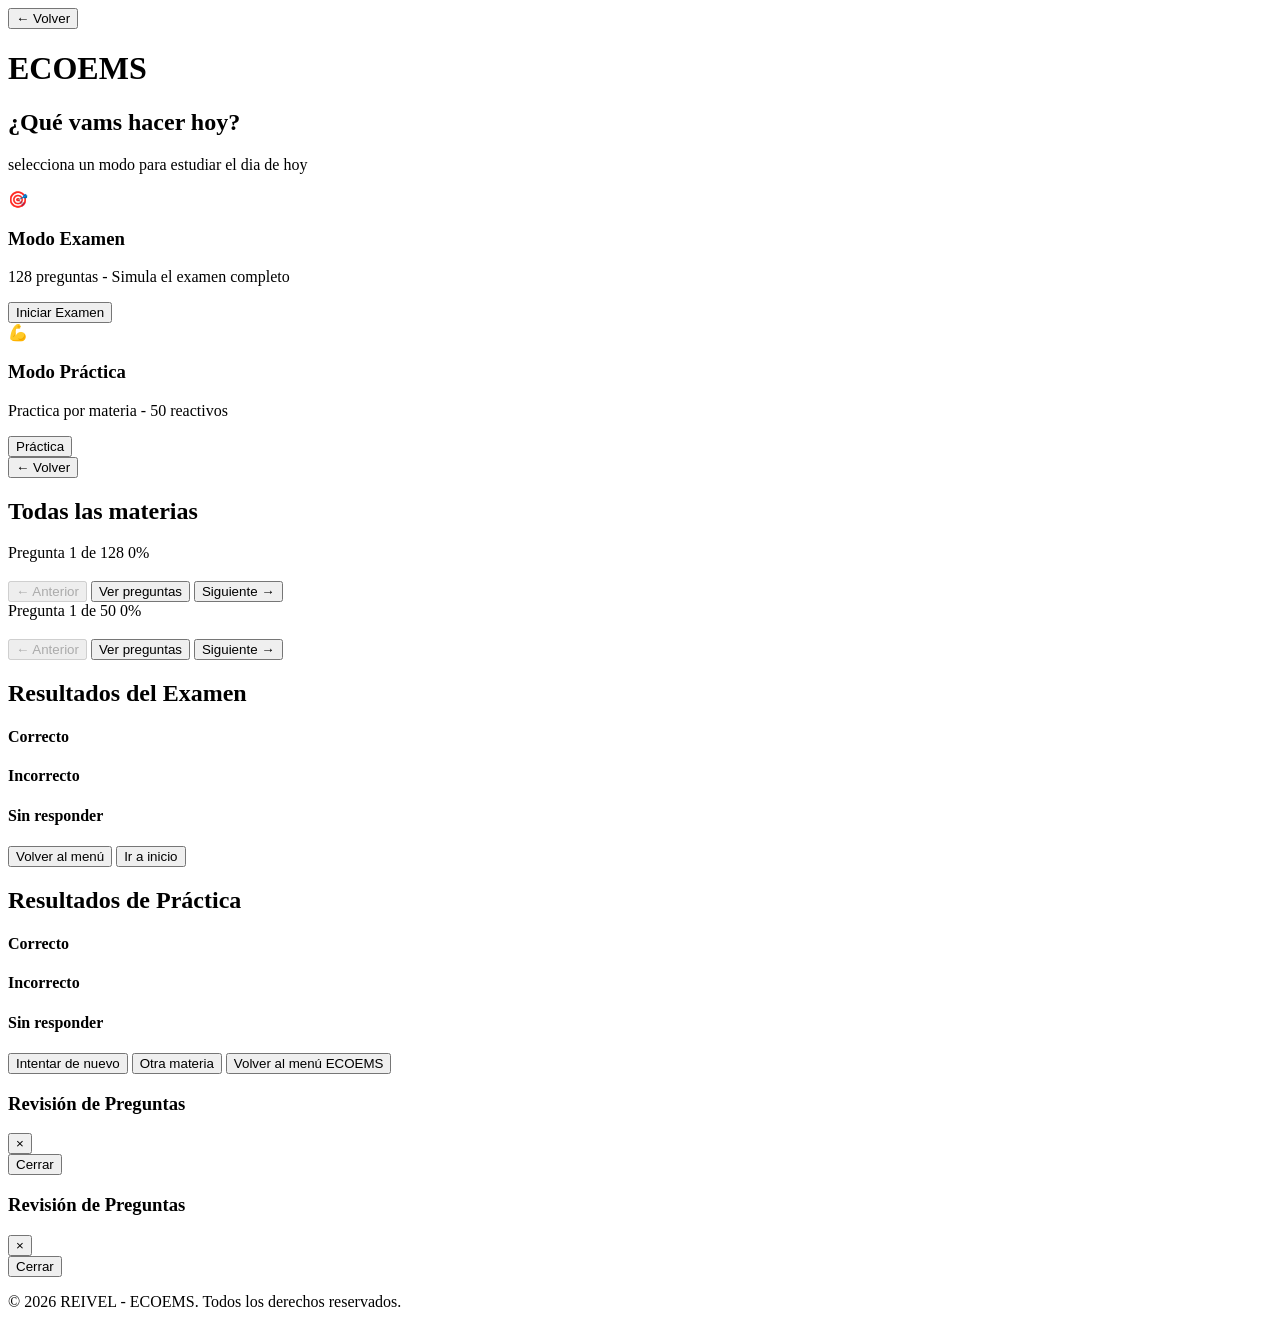
==== ecoems.html @ 3af5ef97 "Add files via upload" ====
<!DOCTYPE html>
<html lang="es">
<head>
    <meta name="viewport" content="width=device-width, initial-scale=1.0">
    <meta charset="UTF-8">
    <meta name="viewport" content="width=device-width, initial-scale=1.0">
    <title>ECOEMS - REIVEL</title>
    <link rel="stylesheet" href="css/style.css">
</head>
<body>
    <div class="container">
        <!-- Header -->
        <header class="header">
            <div class="header-content">
                <button class="btn-back" onclick="navigateTo('index')">← Volver</button>
                <h1 class="logo">ECOEMS</h1>
                <div style="width: 80px;"></div>
            </div>
        </header>
        <!-- Modo Selector -->
            <div id="modeSelector" class="mode-selector">
                <section class="welcome-section">
                    <h2>¿Qué vams hacer hoy?</h2>
                    <p>selecciona un modo para estudiar el dia de hoy</p>
                </section>

                <div class="cards-grid mode-cards">
                    <!-- Modo Examen -->
                    <div class="card mode-card" onclick="startExamMode()">
                        <div class="card-icon">🎯</div>
                        <h3>Modo Examen</h3>
                        <p>128 preguntas - Simula el examen completo</p>
                        <button class="btn btn-primary">Iniciar Examen</button>
                    </div>

                    <!-- Modo Práctica -->
                    <div class="card mode-card" onclick="showPracticeSelector()">
                        <div class="card-icon">💪</div>
                        <h3>Modo Práctica</h3>
                        <p>Practica por materia - 50 reactivos</p>
                        <button class="btn btn-primary">Práctica</button>
                    </div>
                </div>
            </div>

            <!-- Practice Subject Selector -->
            <div id="practiceSelector" class="practice-selector hidden">
                <div class="practice-header">
                    <button class="btn-back" onclick="showModeSelector()">← Volver</button>
                <h2>Todas las materias</h2>
                </div>

                <div class="cards-grid subjects-grid">
                    <!-- Materias se generarán dinámicamente con JavaScript -->
                </div>
            </div>

            <!-- Exam Interface -->
            <div id="examInterface" class="exam-interface hidden">
                <!-- Progress Bar -->
                <div class="exam-progress">
                    <div class="progress-info">
                        <span>Pregunta <span id="currentQuestion">1</span> de <span id="totalQuestions">128</span></span>
                        <span id="progressPercentage">0%</span>
                    </div>
                    <div class="progress-bar">
                        <div id="progressBarFill" class="progress-bar-fill"></div>
                    </div>
                </div>

                <!-- Question Container -->
                <div class="question-container">
                    <div class="question-header">
                        <span class="subject-badge" id="subjectBadge"></span>
                    </div>

                    <div class="question-content">
                        <h3 id="questionText"></h3>

                        <div class="options-container" id="optionsContainer">
                            <!-- Options se generarán dinámicamente -->
                        </div>

                        <!-- Explicación (solo visible en modo revisión) -->
                        <div id="questionExplanation" class="question-explanation" style="display: none;"></div>
                    </div>

                    <!-- Navigation -->
                    <div class="exam-navigation">
                        <button class="btn btn-secondary" id="prevBtn" onclick="previousQuestion()" disabled>← Anterior</button>
                        <button class="btn btn-secondary" onclick="showQuestionReview()">Ver preguntas</button>
                        <button class="btn btn-primary" id="nextBtn" onclick="nextQuestion()">Siguiente →</button>
                    </div>
                </div>
            </div>

            <!-- Practice Interface -->
            <div id="practiceInterface" class="exam-interface hidden">
                <!-- Progress Bar -->
                <div class="exam-progress">
                    <div class="progress-info">
                        <span>Pregunta <span id="practiceCurrentQuestion">1</span> de <span id="practiceTotalQuestions">50</span></span>
                        <span id="practiceProgressPercentage">0%</span>
                    </div>
                    <div class="progress-bar">
                        <div id="practiceProgressBarFill" class="progress-bar-fill"></div>
                    </div>
                </div>

                <!-- Question Container -->
                <div class="question-container">
                    <div class="question-header">
                        <span class="subject-badge" id="practiceSubjectBadge"></span>
                    </div>

                    <div class="question-content">
                        <h3 id="practiceQuestionText"></h3>

                        <div class="options-container" id="practiceOptionsContainer">
                            <!-- Options se generarán dinámicamente -->
                        </div>
                    </div>

                    <!-- Navigation -->
                    <div class="exam-navigation">
                        <button class="btn btn-secondary" id="practicePrevBtn" onclick="previousPracticeQuestion()" disabled>← Anterior</button>
                        <button class="btn btn-secondary" onclick="showPracticeQuestionReview()">Ver preguntas</button>
                        <button class="btn btn-primary" id="practiceNextBtn" onclick="nextPracticeQuestion()">Siguiente →</button>
                    </div>
                </div>
            </div>

            <!-- Results Interface -->
            <div id="resultsInterface" class="results-interface hidden">
                <div class="results-container">
                    <h2>Resultados del Examen</h2>

                    <div class="score-display">
                        <div class="score-circle">
                            <span id="scoreText"></span>
                        </div>
                        <p id="scoreMessage"></p>
                    </div>

                    <div class="results-details">
                        <div class="result-stat">
                            <h4>Correcto</h4>
                            <p id="correctCount"></p>
                        </div>
                        <div class="result-stat">
                            <h4>Incorrecto</h4>
                            <p id="incorrectCount"></p>
                        </div>
                        <div class="result-stat">
                            <h4>Sin responder</h4>
                            <p id="unansweredCount"></p>
                        </div>
                    </div>

                    <div class="results-by-subject" id="resultsBySubject">
                        <!-- Resultados por materia se generarán dinámicamente -->
                    </div>

                    <div class="results-actions">
                        <button class="btn btn-secondary" onclick="showModeSelector()">Volver al menú</button>
                        <button class="btn btn-secondary" onclick="navigateTo('index')">Ir a inicio</button>
                    </div>
                </div>
            </div>

            <!-- Practice Results Interface -->
            <div id="practiceResultsInterface" class="results-interface hidden">
                <div class="results-container">
                    <h2>Resultados de Práctica</h2>

                    <div class="score-display">
                        <div class="score-circle">
                            <span id="practiceScoreText"></span>
                        </div>
                        <p id="practiceScoreMessage"></p>
                    </div>

                    <div class="results-details">
                        <div class="result-stat">
                            <h4>Correcto</h4>
                            <p id="practiceCorrectCount"></p>
                        </div>
                        <div class="result-stat">
                            <h4>Incorrecto</h4>
                            <p id="practiceIncorrectCount"></p>
                        </div>
                        <div class="result-stat">
                            <h4>Sin responder</h4>
                            <p id="practiceUnansweredCount"></p>
                        </div>
                    </div>

                    <div class="results-actions">
                        <button class="btn btn-primary" onclick="startPracticeMode(currentPracticeSubject)">Intentar de nuevo</button>
                        <button class="btn btn-secondary" onclick="showPracticeSelector()">Otra materia</button>
                        <button class="btn btn-secondary" onclick="showModeSelector()">Volver al menú ECOEMS</button>
                    </div>
                </div>
            </div>

            <!-- Question Review Modal -->
            <div id="questionReviewModal" class="modal hidden">
                <div class="modal-content">
                    <div class="modal-header">
                        <h3>Revisión de Preguntas</h3>
                        <button class="btn-close" onclick="closeQuestionReview()">×</button>
                    </div>
                    <div class="modal-body">
                        <div class="question-review-list" id="questionReviewList">
                            <!-- Questions se generarán dinámicamente -->
                        </div>
                    </div>
                    <div class="modal-footer">
                        <button class="btn btn-primary" onclick="closeQuestionReview()">Cerrar</button>
                    </div>
                </div>
            </div>

            <!-- Practice Question Review Modal -->
            <div id="practiceQuestionReviewModal" class="modal hidden">
                <div class="modal-content">
                    <div class="modal-header">
                        <h3>Revisión de Preguntas</h3>
                        <button class="btn-close" onclick="closePracticeQuestionReview()">×</button>
                    </div>
                    <div class="modal-body">
                        <div class="question-review-list" id="practiceQuestionReviewList">
                            <!-- Questions se generarán dinámicamente -->
                        </div>
                    </div>
                    <div class="modal-footer">
                        <button class="btn btn-primary" onclick="closePracticeQuestionReview()">Cerrar</button>
                    </div>
                </div>
            </div>
        </main>

        <!-- Footer -->
        <footer class="footer">
            <p>&copy; 2026 REIVEL - ECOEMS. Todos los derechos reservados.</p>
        </footer>
    </div>

    <!-- Scripts -->
    <script src="data/subjects.js"></script>
    <script src="data/exam-questions.js"></script>
    <script src="data/practice-questions.js"></script>
    <script src="js/utils.js"></script>
    <script src="js/exam-mode.js"></script>
    <script src="js/practice-mode.js"></script>
    <script src="js/main.js"></script>
</body>
</html>
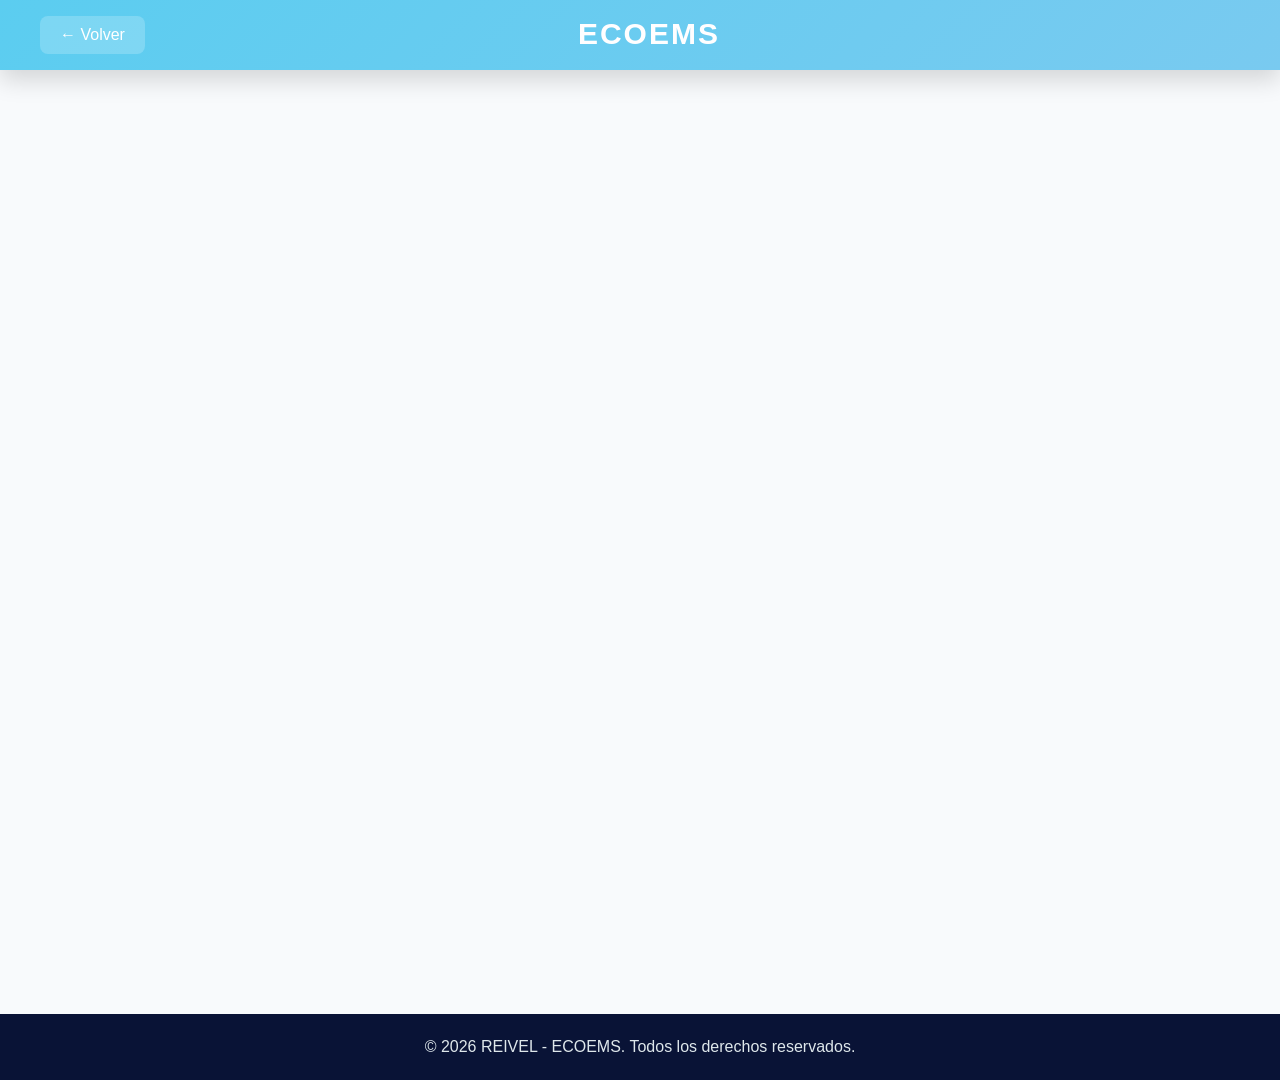
==== commit c915039c: "Subiendo mi pagina" ====
--- a/ecoems.html
+++ b/ecoems.html
@@ -1,258 +1,258 @@
-<!DOCTYPE html>
-<html lang="es">
-<head>
-    <meta name="viewport" content="width=device-width, initial-scale=1.0">
-    <meta charset="UTF-8">
-    <meta name="viewport" content="width=device-width, initial-scale=1.0">
-    <title>ECOEMS - REIVEL</title>
-    <link rel="stylesheet" href="css/style.css">
-</head>
-<body>
-    <div class="container">
-        <!-- Header -->
-        <header class="header">
-            <div class="header-content">
-                <button class="btn-back" onclick="navigateTo('index')">← Volver</button>
-                <h1 class="logo">ECOEMS</h1>
-                <div style="width: 80px;"></div>
-            </div>
-        </header>
-        <!-- Modo Selector -->
-            <div id="modeSelector" class="mode-selector">
-                <section class="welcome-section">
-                    <h2>¿Qué vams hacer hoy?</h2>
-                    <p>selecciona un modo para estudiar el dia de hoy</p>
-                </section>
-
-                <div class="cards-grid mode-cards">
-                    <!-- Modo Examen -->
-                    <div class="card mode-card" onclick="startExamMode()">
-                        <div class="card-icon">🎯</div>
-                        <h3>Modo Examen</h3>
-                        <p>128 preguntas - Simula el examen completo</p>
-                        <button class="btn btn-primary">Iniciar Examen</button>
-                    </div>
-
-                    <!-- Modo Práctica -->
-                    <div class="card mode-card" onclick="showPracticeSelector()">
-                        <div class="card-icon">💪</div>
-                        <h3>Modo Práctica</h3>
-                        <p>Practica por materia - 50 reactivos</p>
-                        <button class="btn btn-primary">Práctica</button>
-                    </div>
-                </div>
-            </div>
-
-            <!-- Practice Subject Selector -->
-            <div id="practiceSelector" class="practice-selector hidden">
-                <div class="practice-header">
-                    <button class="btn-back" onclick="showModeSelector()">← Volver</button>
-                <h2>Todas las materias</h2>
-                </div>
-
-                <div class="cards-grid subjects-grid">
-                    <!-- Materias se generarán dinámicamente con JavaScript -->
-                </div>
-            </div>
-
-            <!-- Exam Interface -->
-            <div id="examInterface" class="exam-interface hidden">
-                <!-- Progress Bar -->
-                <div class="exam-progress">
-                    <div class="progress-info">
-                        <span>Pregunta <span id="currentQuestion">1</span> de <span id="totalQuestions">128</span></span>
-                        <span id="progressPercentage">0%</span>
-                    </div>
-                    <div class="progress-bar">
-                        <div id="progressBarFill" class="progress-bar-fill"></div>
-                    </div>
-                </div>
-
-                <!-- Question Container -->
-                <div class="question-container">
-                    <div class="question-header">
-                        <span class="subject-badge" id="subjectBadge"></span>
-                    </div>
-
-                    <div class="question-content">
-                        <h3 id="questionText"></h3>
-
-                        <div class="options-container" id="optionsContainer">
-                            <!-- Options se generarán dinámicamente -->
-                        </div>
-
-                        <!-- Explicación (solo visible en modo revisión) -->
-                        <div id="questionExplanation" class="question-explanation" style="display: none;"></div>
-                    </div>
-
-                    <!-- Navigation -->
-                    <div class="exam-navigation">
-                        <button class="btn btn-secondary" id="prevBtn" onclick="previousQuestion()" disabled>← Anterior</button>
-                        <button class="btn btn-secondary" onclick="showQuestionReview()">Ver preguntas</button>
-                        <button class="btn btn-primary" id="nextBtn" onclick="nextQuestion()">Siguiente →</button>
-                    </div>
-                </div>
-            </div>
-
-            <!-- Practice Interface -->
-            <div id="practiceInterface" class="exam-interface hidden">
-                <!-- Progress Bar -->
-                <div class="exam-progress">
-                    <div class="progress-info">
-                        <span>Pregunta <span id="practiceCurrentQuestion">1</span> de <span id="practiceTotalQuestions">50</span></span>
-                        <span id="practiceProgressPercentage">0%</span>
-                    </div>
-                    <div class="progress-bar">
-                        <div id="practiceProgressBarFill" class="progress-bar-fill"></div>
-                    </div>
-                </div>
-
-                <!-- Question Container -->
-                <div class="question-container">
-                    <div class="question-header">
-                        <span class="subject-badge" id="practiceSubjectBadge"></span>
-                    </div>
-
-                    <div class="question-content">
-                        <h3 id="practiceQuestionText"></h3>
-
-                        <div class="options-container" id="practiceOptionsContainer">
-                            <!-- Options se generarán dinámicamente -->
-                        </div>
-                    </div>
-
-                    <!-- Navigation -->
-                    <div class="exam-navigation">
-                        <button class="btn btn-secondary" id="practicePrevBtn" onclick="previousPracticeQuestion()" disabled>← Anterior</button>
-                        <button class="btn btn-secondary" onclick="showPracticeQuestionReview()">Ver preguntas</button>
-                        <button class="btn btn-primary" id="practiceNextBtn" onclick="nextPracticeQuestion()">Siguiente →</button>
-                    </div>
-                </div>
-            </div>
-
-            <!-- Results Interface -->
-            <div id="resultsInterface" class="results-interface hidden">
-                <div class="results-container">
-                    <h2>Resultados del Examen</h2>
-
-                    <div class="score-display">
-                        <div class="score-circle">
-                            <span id="scoreText"></span>
-                        </div>
-                        <p id="scoreMessage"></p>
-                    </div>
-
-                    <div class="results-details">
-                        <div class="result-stat">
-                            <h4>Correcto</h4>
-                            <p id="correctCount"></p>
-                        </div>
-                        <div class="result-stat">
-                            <h4>Incorrecto</h4>
-                            <p id="incorrectCount"></p>
-                        </div>
-                        <div class="result-stat">
-                            <h4>Sin responder</h4>
-                            <p id="unansweredCount"></p>
-                        </div>
-                    </div>
-
-                    <div class="results-by-subject" id="resultsBySubject">
-                        <!-- Resultados por materia se generarán dinámicamente -->
-                    </div>
-
-                    <div class="results-actions">
-                        <button class="btn btn-secondary" onclick="showModeSelector()">Volver al menú</button>
-                        <button class="btn btn-secondary" onclick="navigateTo('index')">Ir a inicio</button>
-                    </div>
-                </div>
-            </div>
-
-            <!-- Practice Results Interface -->
-            <div id="practiceResultsInterface" class="results-interface hidden">
-                <div class="results-container">
-                    <h2>Resultados de Práctica</h2>
-
-                    <div class="score-display">
-                        <div class="score-circle">
-                            <span id="practiceScoreText"></span>
-                        </div>
-                        <p id="practiceScoreMessage"></p>
-                    </div>
-
-                    <div class="results-details">
-                        <div class="result-stat">
-                            <h4>Correcto</h4>
-                            <p id="practiceCorrectCount"></p>
-                        </div>
-                        <div class="result-stat">
-                            <h4>Incorrecto</h4>
-                            <p id="practiceIncorrectCount"></p>
-                        </div>
-                        <div class="result-stat">
-                            <h4>Sin responder</h4>
-                            <p id="practiceUnansweredCount"></p>
-                        </div>
-                    </div>
-
-                    <div class="results-actions">
-                        <button class="btn btn-primary" onclick="startPracticeMode(currentPracticeSubject)">Intentar de nuevo</button>
-                        <button class="btn btn-secondary" onclick="showPracticeSelector()">Otra materia</button>
-                        <button class="btn btn-secondary" onclick="showModeSelector()">Volver al menú ECOEMS</button>
-                    </div>
-                </div>
-            </div>
-
-            <!-- Question Review Modal -->
-            <div id="questionReviewModal" class="modal hidden">
-                <div class="modal-content">
-                    <div class="modal-header">
-                        <h3>Revisión de Preguntas</h3>
-                        <button class="btn-close" onclick="closeQuestionReview()">×</button>
-                    </div>
-                    <div class="modal-body">
-                        <div class="question-review-list" id="questionReviewList">
-                            <!-- Questions se generarán dinámicamente -->
-                        </div>
-                    </div>
-                    <div class="modal-footer">
-                        <button class="btn btn-primary" onclick="closeQuestionReview()">Cerrar</button>
-                    </div>
-                </div>
-            </div>
-
-            <!-- Practice Question Review Modal -->
-            <div id="practiceQuestionReviewModal" class="modal hidden">
-                <div class="modal-content">
-                    <div class="modal-header">
-                        <h3>Revisión de Preguntas</h3>
-                        <button class="btn-close" onclick="closePracticeQuestionReview()">×</button>
-                    </div>
-                    <div class="modal-body">
-                        <div class="question-review-list" id="practiceQuestionReviewList">
-                            <!-- Questions se generarán dinámicamente -->
-                        </div>
-                    </div>
-                    <div class="modal-footer">
-                        <button class="btn btn-primary" onclick="closePracticeQuestionReview()">Cerrar</button>
-                    </div>
-                </div>
-            </div>
-        </main>
-
-        <!-- Footer -->
-        <footer class="footer">
-            <p>&copy; 2026 REIVEL - ECOEMS. Todos los derechos reservados.</p>
-        </footer>
-    </div>
-
-    <!-- Scripts -->
-    <script src="data/subjects.js"></script>
-    <script src="data/exam-questions.js"></script>
-    <script src="data/practice-questions.js"></script>
-    <script src="js/utils.js"></script>
-    <script src="js/exam-mode.js"></script>
-    <script src="js/practice-mode.js"></script>
-    <script src="js/main.js"></script>
-</body>
-</html>
+<!DOCTYPE html>
+<html lang="es">
+<head>
+    <meta name="viewport" content="width=device-width, initial-scale=1.0">
+    <meta charset="UTF-8">
+    <meta name="viewport" content="width=device-width, initial-scale=1.0">
+    <title>ECOEMS - REIVEL</title>
+    <link rel="stylesheet" href="css/style.css">
+</head>
+<body>
+    <div class="container">
+        <!-- Header -->
+        <header class="header">
+            <div class="header-content">
+                <button class="btn-back" onclick="navigateTo('index')">← Volver</button>
+                <h1 class="logo">ECOEMS</h1>
+                <div style="width: 80px;"></div>
+            </div>
+        </header>
+        <!-- Modo Selector -->
+            <div id="modeSelector" class="mode-selector">
+                <section class="welcome-section">
+                    <h2>¿Qué vams hacer hoy?</h2>
+                    <p>selecciona un modo para estudiar el dia de hoy</p>
+                </section>
+
+                <div class="cards-grid mode-cards">
+                    <!-- Modo Examen -->
+                    <div class="card mode-card" onclick="startExamMode()">
+                        <div class="card-icon">🎯</div>
+                        <h3>Modo Examen</h3>
+                        <p>128 preguntas - Simula el examen completo</p>
+                        <button class="btn btn-primary">Iniciar Examen</button>
+                    </div>
+
+                    <!-- Modo Práctica -->
+                    <div class="card mode-card" onclick="showPracticeSelector()">
+                        <div class="card-icon">💪</div>
+                        <h3>Modo Práctica</h3>
+                        <p>Practica por materia - 50 reactivos</p>
+                        <button class="btn btn-primary">Práctica</button>
+                    </div>
+                </div>
+            </div>
+
+            <!-- Practice Subject Selector -->
+            <div id="practiceSelector" class="practice-selector hidden">
+                <div class="practice-header">
+                    <button class="btn-back" onclick="showModeSelector()">← Volver</button>
+                <h2>Todas las materias</h2>
+                </div>
+
+                <div class="cards-grid subjects-grid">
+                    <!-- Materias se generarán dinámicamente con JavaScript -->
+                </div>
+            </div>
+
+            <!-- Exam Interface -->
+            <div id="examInterface" class="exam-interface hidden">
+                <!-- Progress Bar -->
+                <div class="exam-progress">
+                    <div class="progress-info">
+                        <span>Pregunta <span id="currentQuestion">1</span> de <span id="totalQuestions">128</span></span>
+                        <span id="progressPercentage">0%</span>
+                    </div>
+                    <div class="progress-bar">
+                        <div id="progressBarFill" class="progress-bar-fill"></div>
+                    </div>
+                </div>
+
+                <!-- Question Container -->
+                <div class="question-container">
+                    <div class="question-header">
+                        <span class="subject-badge" id="subjectBadge"></span>
+                    </div>
+
+                    <div class="question-content">
+                        <h3 id="questionText"></h3>
+
+                        <div class="options-container" id="optionsContainer">
+                            <!-- Options se generarán dinámicamente -->
+                        </div>
+
+                        <!-- Explicación (solo visible en modo revisión) -->
+                        <div id="questionExplanation" class="question-explanation" style="display: none;"></div>
+                    </div>
+
+                    <!-- Navigation -->
+                    <div class="exam-navigation">
+                        <button class="btn btn-secondary" id="prevBtn" onclick="previousQuestion()" disabled>← Anterior</button>
+                        <button class="btn btn-secondary" onclick="showQuestionReview()">Ver preguntas</button>
+                        <button class="btn btn-primary" id="nextBtn" onclick="nextQuestion()">Siguiente →</button>
+                    </div>
+                </div>
+            </div>
+
+            <!-- Practice Interface -->
+            <div id="practiceInterface" class="exam-interface hidden">
+                <!-- Progress Bar -->
+                <div class="exam-progress">
+                    <div class="progress-info">
+                        <span>Pregunta <span id="practiceCurrentQuestion">1</span> de <span id="practiceTotalQuestions">50</span></span>
+                        <span id="practiceProgressPercentage">0%</span>
+                    </div>
+                    <div class="progress-bar">
+                        <div id="practiceProgressBarFill" class="progress-bar-fill"></div>
+                    </div>
+                </div>
+
+                <!-- Question Container -->
+                <div class="question-container">
+                    <div class="question-header">
+                        <span class="subject-badge" id="practiceSubjectBadge"></span>
+                    </div>
+
+                    <div class="question-content">
+                        <h3 id="practiceQuestionText"></h3>
+
+                        <div class="options-container" id="practiceOptionsContainer">
+                            <!-- Options se generarán dinámicamente -->
+                        </div>
+                    </div>
+
+                    <!-- Navigation -->
+                    <div class="exam-navigation">
+                        <button class="btn btn-secondary" id="practicePrevBtn" onclick="previousPracticeQuestion()" disabled>← Anterior</button>
+                        <button class="btn btn-secondary" onclick="showPracticeQuestionReview()">Ver preguntas</button>
+                        <button class="btn btn-primary" id="practiceNextBtn" onclick="nextPracticeQuestion()">Siguiente →</button>
+                    </div>
+                </div>
+            </div>
+
+            <!-- Results Interface -->
+            <div id="resultsInterface" class="results-interface hidden">
+                <div class="results-container">
+                    <h2>Resultados del Examen</h2>
+
+                    <div class="score-display">
+                        <div class="score-circle">
+                            <span id="scoreText"></span>
+                        </div>
+                        <p id="scoreMessage"></p>
+                    </div>
+
+                    <div class="results-details">
+                        <div class="result-stat">
+                            <h4>Correcto</h4>
+                            <p id="correctCount"></p>
+                        </div>
+                        <div class="result-stat">
+                            <h4>Incorrecto</h4>
+                            <p id="incorrectCount"></p>
+                        </div>
+                        <div class="result-stat">
+                            <h4>Sin responder</h4>
+                            <p id="unansweredCount"></p>
+                        </div>
+                    </div>
+
+                    <div class="results-by-subject" id="resultsBySubject">
+                        <!-- Resultados por materia se generarán dinámicamente -->
+                    </div>
+
+                    <div class="results-actions">
+                        <button class="btn btn-secondary" onclick="showModeSelector()">Volver al menú</button>
+                        <button class="btn btn-secondary" onclick="navigateTo('index')">Ir a inicio</button>
+                    </div>
+                </div>
+            </div>
+
+            <!-- Practice Results Interface -->
+            <div id="practiceResultsInterface" class="results-interface hidden">
+                <div class="results-container">
+                    <h2>Resultados de Práctica</h2>
+
+                    <div class="score-display">
+                        <div class="score-circle">
+                            <span id="practiceScoreText"></span>
+                        </div>
+                        <p id="practiceScoreMessage"></p>
+                    </div>
+
+                    <div class="results-details">
+                        <div class="result-stat">
+                            <h4>Correcto</h4>
+                            <p id="practiceCorrectCount"></p>
+                        </div>
+                        <div class="result-stat">
+                            <h4>Incorrecto</h4>
+                            <p id="practiceIncorrectCount"></p>
+                        </div>
+                        <div class="result-stat">
+                            <h4>Sin responder</h4>
+                            <p id="practiceUnansweredCount"></p>
+                        </div>
+                    </div>
+
+                    <div class="results-actions">
+                        <button class="btn btn-primary" onclick="startPracticeMode(currentPracticeSubject)">Intentar de nuevo</button>
+                        <button class="btn btn-secondary" onclick="showPracticeSelector()">Otra materia</button>
+                        <button class="btn btn-secondary" onclick="showModeSelector()">Volver al menú ECOEMS</button>
+                    </div>
+                </div>
+            </div>
+
+            <!-- Question Review Modal -->
+            <div id="questionReviewModal" class="modal hidden">
+                <div class="modal-content">
+                    <div class="modal-header">
+                        <h3>Revisión de Preguntas</h3>
+                        <button class="btn-close" onclick="closeQuestionReview()">×</button>
+                    </div>
+                    <div class="modal-body">
+                        <div class="question-review-list" id="questionReviewList">
+                            <!-- Questions se generarán dinámicamente -->
+                        </div>
+                    </div>
+                    <div class="modal-footer">
+                        <button class="btn btn-primary" onclick="closeQuestionReview()">Cerrar</button>
+                    </div>
+                </div>
+            </div>
+
+            <!-- Practice Question Review Modal -->
+            <div id="practiceQuestionReviewModal" class="modal hidden">
+                <div class="modal-content">
+                    <div class="modal-header">
+                        <h3>Revisión de Preguntas</h3>
+                        <button class="btn-close" onclick="closePracticeQuestionReview()">×</button>
+                    </div>
+                    <div class="modal-body">
+                        <div class="question-review-list" id="practiceQuestionReviewList">
+                            <!-- Questions se generarán dinámicamente -->
+                        </div>
+                    </div>
+                    <div class="modal-footer">
+                        <button class="btn btn-primary" onclick="closePracticeQuestionReview()">Cerrar</button>
+                    </div>
+                </div>
+            </div>
+        </main>
+
+        <!-- Footer -->
+        <footer class="footer">
+            <p>&copy; 2026 REIVEL - ECOEMS. Todos los derechos reservados.</p>
+        </footer>
+    </div>
+
+    <!-- Scripts -->
+    <script src="data/subjects.js"></script>
+    <script src="data/exam-questions.js"></script>
+    <script src="data/practice-questions.js"></script>
+    <script src="js/utils.js"></script>
+    <script src="js/exam-mode.js"></script>
+    <script src="js/practice-mode.js"></script>
+    <script src="js/main.js"></script>
+</body>
+</html>
--- a/css/style.css
+++ b/css/style.css
@@ -0,0 +1,1348 @@
+/* ==================== VARIABLES Y ESTILOS GLOBALES ==================== */
+:root {
+    --primary-color: #5bcdf0;
+    --primary-dark: #79caf0;
+    --primary-light: #818cf8;
+    --secondary-color: #ec4899;
+    --success-color: #10b981;
+    --danger-color: #ef4444;
+    --warning-color: #f59e0b;
+    --info-color: #3b82f6;
+    --dark-bg: #091336;
+    --light-bg: #f8fafc;
+    --card-bg: #fefeff;
+    --text-primary: #1e293b;
+    --text-secondary: #495363;
+    --border-color: #e2e8f0;
+    --shadow: 0 4px 6px rgba(0, 0, 0, 0.1);
+    --shadow-lg: 0 10px 25px rgba(0, 0, 0, 0.15);
+    --transition: all 0.3s ease;
+
+/* =========FUNCION PARA MOSTRAR LOS TEMAS DE CADA MATERIA EN LA GUIA 2025=========== */
+}
+#topicsList{
+    list-style: none;
+    text-align: center;
+    max-width: 900px;
+    margin: 50px auto;
+    padding: 0;
+}
+
+#topicsList li{
+    font-size: 22px;
+    line-height: 1.7;
+    margin-bottom: 40px;
+}
+
+* {
+    margin: 0;
+    padding: 0;
+    box-sizing: border-box;
+}
+
+html, body {
+    height: 100%;
+}
+
+body {
+    font-family: 'Segoe UI', Tahoma, Geneva, Verdana, sans-serif;
+    background-color: var(--light-bg);
+    color: var(--text-primary);
+    line-height: 1.6;
+}
+
+/* ==================== CONTAINER Y LAYOUT ==================== */
+.container {
+    display: flex;
+    flex-direction: column;
+    min-height: 120vh;
+}
+
+.main-content {
+    flex: 1;
+    padding: 40px 20px;
+    max-width: 1200px;
+    margin: 0 auto;
+    width: 100%;
+}
+
+/* ==================== HEADER ==================== */
+.header {
+    background: linear-gradient(135deg, var(--primary-color) 0%, var(--primary-dark) 100%);
+    color: rgb(255, 254, 255);
+    padding: 10px 10px;
+    box-shadow: var(--shadow-lg);
+    position: sticky;
+    top: 0;
+    z-index: 100;
+}
+
+.header-content {
+    max-width: 1200px;
+    margin: 0 auto;
+    display: flex;
+    justify-content: space-between;
+    align-items: center;
+}
+
+.logo {
+    font-size: 30px;
+    font-weight: 700;
+    letter-spacing: 2px;
+}
+
+.tagline {
+    font-size: 14px;
+    opacity: 0.9;
+}
+
+.btn-back {
+    background: rgba(255, 255, 255, 0.2);
+    color: white;
+    border: none;
+    padding: 10px 20px;
+    border-radius: 8px;
+    cursor: pointer;
+    font-size: 16px;
+    transition: var(--transition);
+}
+
+.btn-back:hover {
+    background: rgba(243, 241, 241, 0.3);
+}
+
+/* ==================== WELCOME SECTION ==================== */
+.welcome-section {
+    text-align: center;
+    margin-bottom: 50px;
+}
+
+.welcome-section h2 {
+    font-size: 32px;
+    margin-bottom: 15px;
+    color: var(--text-primary);
+}
+
+.welcome-section p {
+    font-size: 18px;
+    color: var(--text-secondary);
+}
+
+/* ==================== SECTION TITLE ==================== */
+.section-title {
+    font-size: 24px;
+    margin-bottom: 30px;
+    text-align: center;
+    color: var(--text-primary);
+}
+
+/* ==================== CARDS Y GRID ==================== */ 
+.cards-grid {
+    display: grid;
+    grid-template-columns: repeat(auto-fit, minmax(280px, 1fr));
+    gap: 30px;
+    margin-top: 30px;
+}
+
+.mode-cards{
+    display: grid;
+    grid-template-columns: 1fr;
+    width: 100%;
+    max-width: 900px;
+    margin: 40px auto;
+    padding: 10px;
+    gap: 10px;
+}
+
+/* Tablets */
+@media (min-width: 600px){
+    .mode-cards{
+        grid-template-columns: repeat(2, 1fr);
+    }
+}
+
+/* Computadoras */
+@media (min-width: 900px){
+    .mode-cards{
+        grid-template-columns: repeat(3, 1fr);
+    }
+}
+
+.subjects-grid {
+    grid-template-columns: repeat(auto-fit, minmax(200px, 1fr));
+}
+
+.card {
+    background: var(--card-bg);
+    border-radius: 12px;
+    padding: 30px;
+    box-shadow: var(--shadow);
+    transition: var(--transition);
+    display: flex;
+    flex-direction: column;
+    align-items: center;
+    text-align: center;
+    cursor: pointer;
+    border: 2px solid transparent;
+}
+
+.card:hover {
+    transform: translateY(-5px);
+    box-shadow: var(--shadow-lg);
+    border-color: var(--primary-color);
+}
+
+.card.disabled {
+    opacity: 0.6;
+    cursor: not-allowed;
+}
+
+.card.disabled:hover {
+    transform: none;
+    box-shadow: var(--shadow);
+}
+
+.card-icon {
+    font-size: 50px;
+    margin-bottom: 15px;
+}
+
+.card h3 {
+    font-size: 22px;
+    margin-bottom: 10px;
+    color: var(--text-primary);
+}
+
+.card p {
+    color: var(--text-secondary);
+    margin-bottom: 20px;
+    font-size: 14px;
+    flex-grow: 1;
+}
+
+.mode-card {
+    cursor: pointer;
+}
+
+.mode-card:hover {
+    background: linear-gradient(135deg, rgba(99, 102, 241, 0.05), rgba(236, 72, 153, 0.05));
+}
+
+.recovery-card {
+    background: linear-gradient(135deg, #fef3c7 0%, #fde68a 100%);
+    border: 2px solid #f59e0b;
+    position: relative;
+}
+
+.recovery-card::before {
+    content: '💾';
+    position: absolute;
+    top: -10px;
+    right: -10px;
+    background: #f59e0b;
+    color: white;
+    border-radius: 50%;
+    width: 30px;
+    height: 30px;
+    display: flex;
+    align-items: center;
+    justify-content: center;
+    font-size: 16px;
+    box-shadow: 0 2px 8px rgba(245, 158, 11, 0.3);
+}
+
+.recovery-card:hover {
+    background: linear-gradient(135deg, #fde68a 0%, #fcd34d 100%);
+    border-color: #d97706;
+    transform: translateY(-5px);
+    box-shadow: 0 10px 25px rgba(245, 158, 11, 0.3);
+}
+
+/* ==================== BUTTONS ==================== */
+.btn {
+    padding: 12px 30px;
+    border: none;
+    border-radius: 8px;
+    font-size: 16px;
+    font-weight: 600;
+    cursor: pointer;
+    transition: var(--transition);
+    text-transform: none;
+}
+
+.btn-primary {
+    background-color: var(--primary-color);
+    color: white;
+}
+
+.btn-primary:hover:not(:disabled) {
+    background-color: var(--primary-dark);
+    transform: scale(1.05);
+}
+
+.btn-secondary {
+    background-color: #e2e8f0;
+    color: var(--text-primary);
+}
+
+.btn-secondary:hover:not(:disabled) {
+    background-color: #cbd5e1;
+}
+
+.btn:disabled {
+    opacity: 0.5;
+    cursor: not-allowed;
+}
+
+/* ==================== EXAM INTERFACE ==================== */
+.exam-interface {
+    background: var(--card-bg);
+    border-radius: 12px;
+    padding: 30px;
+    box-shadow: var(--shadow-lg);
+    width: 95%;
+    max-width: 700px;
+    margin: 40px auto;
+}
+
+.exam-progress {
+    margin-bottom: 40px;
+}
+
+.progress-info {
+    display: flex;
+    justify-content: space-between;
+    margin-bottom: 15px;
+    font-size: 14px;
+    color: var(--text-secondary);
+}
+
+.progress-bar {
+    width: 100%;
+    height: 8px;
+    background-color: var(--border-color);
+    border-radius: 4px;
+    overflow: hidden;
+}
+
+.progress-bar-fill {
+    height: 100%;
+    background: linear-gradient(90deg, var(--primary-color), var(--primary-light));
+    transition: width 0.3s ease;
+    width: 0%;
+}
+
+.question-container {
+    margin: 40px 0;
+}
+
+.question-header {
+    margin-bottom: 30px;
+}
+
+.subject-badge {
+    display: inline-block;
+    background-color: var(--primary-light);
+    color: white;
+    padding: 8px 16px;
+    border-radius: 20px;
+    font-size: 14px;
+    font-weight: 600;
+    text-transform: uppercase;
+}
+
+.question-content h3 {
+    font-size: 24px;
+    margin-bottom: 30px;
+    color: var(--text-primary);
+    line-height: 1.6;
+}
+
+.options-container {
+    display: flex;
+    flex-direction: column;
+    gap: 15px;
+    margin: 30px 0;
+}
+
+.option {
+    background: var(--light-bg);
+    border: 2px solid var(--border-color);
+    border-radius: 8px;
+    padding: 20px;
+    cursor: pointer;
+    transition: var(--transition);
+    display: flex;
+    align-items: center;
+    gap: 15px;
+    position: relative;
+}
+
+.option:hover {
+    border-color: var(--primary-color);
+    background-color: rgba(99, 102, 241, 0.05);
+}
+
+.option-letter {
+    display: flex;
+    align-items: center;
+    justify-content: center;
+    width: 40px;
+    height: 40px;
+    background-color: var(--primary-color);
+    color: white;
+    border-radius: 50%;
+    font-weight: 700;
+    flex-shrink: 0;
+}
+
+.option.selected {
+    border-color: var(--primary-color);
+    background-color: rgba(99, 102, 241, 0.1);
+}
+
+.option.correct {
+    border-color: var(--success-color);
+    background-color: rgba(16, 185, 129, 0.1);
+}
+
+.option.incorrect {
+    border-color: var(--danger-color);
+    background-color: rgba(239, 68, 68, 0.1);
+}
+
+.option-text {
+    flex-grow: 1;
+    font-size: 16px;
+    color: var(--text-primary);
+}
+
+.exam-navigation {
+    display: flex;
+    gap: 15px;
+    margin-top: 40px;
+    justify-content: space-between;
+    flex-wrap: wrap;
+}
+
+.exam-navigation .btn {
+    flex: 1;
+    min-width: 150px;
+}
+
+/* ==================== RESULTS INTERFACE ==================== */
+.results-interface {
+    background: var(--card-bg);
+    border-radius: 12px;
+    padding: 40px;
+    box-shadow: var(--shadow-lg);
+    max-width: 900px;
+    margin: 20px auto;
+}
+
+.results-container h2 {
+    text-align: center;
+    font-size: 32px;
+    margin-bottom: 40px;
+    color: var(--text-primary);
+}
+
+.score-display {
+    text-align: center;
+    margin-bottom: 50px;
+}
+
+.score-circle {
+    width: 200px;
+    height: 200px;
+    border-radius: 50%;
+    background: linear-gradient(135deg, var(--primary-color), var(--primary-light));
+    display: flex;
+    align-items: center;
+    justify-content: center;
+    margin: 0 auto 20px;
+    box-shadow: var(--shadow-lg);
+}
+
+.score-circle span {
+    font-size: 56px;
+    font-weight: 700;
+    color: white;
+}
+
+.score-display p {
+    font-size: 20px;
+    color: var(--text-secondary);
+}
+
+.results-details {
+    display: grid;
+    grid-template-columns: repeat(auto-fit, minmax(150px, 1fr));
+    gap: 20px;
+    margin: 40px 0;
+    text-align: center;
+}
+
+.result-stat {
+    background: var(--light-bg);
+    padding: 20px;
+    border-radius: 8px;
+    border-left: 4px solid var(--primary-color);
+}
+
+.result-stat h4 {
+    color: var(--text-secondary);
+    margin-bottom: 10px;
+    font-size: 14px;
+}
+
+.result-stat p {
+    font-size: 32px;
+    font-weight: 700;
+    color: var(--primary-color);
+}
+
+.results-by-subject {
+    margin: 40px 0;
+    border-top: 2px solid var(--border-color);
+    padding-top: 30px;
+}
+
+.results-by-subject h3 {
+    font-size: 20px;
+    margin-bottom: 20px;
+    color: var(--text-primary);
+}
+
+.subject-result {
+    display: flex;
+    justify-content: space-between;
+    align-items: center;
+    padding: 12px;
+    border-bottom: 1px solid var(--border-color);
+}
+
+.subject-result:last-child {
+    border-bottom: none;
+}
+
+.subject-result-name {
+    font-weight: 600;
+    color: var(--text-primary);
+}
+
+.subject-result-score {
+    color: var(--text-secondary);
+    font-size: 14px;
+}
+
+.results-actions {
+    display: flex;
+    gap: 15px;
+    margin-top: 40px;
+    flex-wrap: wrap;
+    justify-content: center;
+}
+
+.results-actions .btn {
+    flex: 1;
+    min-width: 200px;
+}
+
+/* ==================== MODAL ==================== */
+.modal {
+    position: fixed;
+    top: 0;
+    left: 0;
+    right: 0;
+    bottom: 0;
+    background-color: rgba(0, 0, 0, 0.5);
+    display: flex;
+    align-items: center;
+    justify-content: center;
+    z-index: 200;
+    padding: 20px;
+}
+
+.modal.hidden {
+    display: none;
+}
+
+.modal-content {
+    background: var(--card-bg);
+    border-radius: 12px;
+    width: 100%;
+    max-width: 700px;
+    max-height: 80vh;
+    overflow-y: auto;
+    box-shadow: var(--shadow-lg);
+}
+
+.modal-header {
+    display: flex;
+    justify-content: space-between;
+    align-items: center;
+    padding: 20px;
+    border-bottom: 1px solid var(--border-color);
+}
+
+.modal-header h3 {
+    font-size: 20px;
+    color: var(--text-primary);
+}
+
+.btn-close {
+    background: none;
+    border: none;
+    font-size: 28px;
+    cursor: pointer;
+    color: var(--text-secondary);
+    padding: 0;
+    width: 40px;
+    height: 40px;
+    display: flex;
+    align-items: center;
+    justify-content: center;
+}
+
+.btn-close:hover {
+    color: var(--text-primary);
+}
+
+.modal-body {
+    padding: 20px;
+}
+
+.modal-footer {
+    padding: 20px;
+    border-top: 1px solid var(--border-color);
+    text-align: right;
+}
+
+.question-review-list {
+    display: grid;
+    grid-template-columns: repeat(auto-fill, minmax(60px, 1fr));
+    gap: 10px;
+}
+
+.question-review-item {
+    aspect-ratio: 1;
+    display: flex;
+    align-items: center;
+    justify-content: center;
+    border: 2px solid var(--border-color);
+    border-radius: 6px;
+    cursor: pointer;
+    font-weight: 600;
+    background: var(--light-bg);
+    transition: var(--transition);
+}
+
+.question-review-item:hover {
+    border-color: var(--primary-color);
+    transform: scale(1.1);
+}
+
+.question-review-item.current {
+    border-color: var(--primary-color);
+    background: rgba(99, 102, 241, 0.1);
+}
+
+.question-review-item.answered {
+    background: var(--light-bg);
+}
+
+.question-review-item.unanswered {
+    background: #fee2e2;
+    border-color: var(--danger-color);
+}
+
+.question-review-item.answered:not(.current) {
+    border-color: var(--border-color);
+}
+
+/* ==================== PRACTICE SELECTOR ==================== */
+.practice-selector {
+    max-width: 1200px;
+    margin: 0;
+}
+
+.practice-selector.hidden {
+    display: none;
+}
+
+.practice-header {
+    display: flex;
+    text-align:center;
+    max-width:1000px;
+    margin:10px auto 30px auto;
+    line-height:2.0;
+    align-items: center;
+    gap: 50px;
+    margin-bottom: 40px;
+}
+
+.practice-header h2{
+    text-align:center;
+    max-width:300;
+    margin:10px auto 30px auto;
+    line-height:1;
+}
+
+.mode-selector {
+    max-width: 1000px;
+    margin: 0 auto;
+}
+
+.mode-selector.hidden {
+    display: none;
+}
+
+/* ==================== FOOTER ==================== */
+.footer {
+    background-color: var(--dark-bg);
+    color: rgb(222, 231, 235);
+    text-align: center;
+    padding: 20px;
+    margin-top: auto;
+}
+
+/* ==================== UTILITY CLASSES ==================== */
+.hidden {
+    display: none !important;
+}
+
+/* ==================== RESPONSIVE DESIGN ==================== */
+@media (max-width: 768px) {
+    .header-content {
+        flex-wrap: wrap;
+        gap: 15px;
+    }
+
+    .logo {
+        font-size: 24px;
+    }
+
+    .tagline {
+        width: 100%;
+        text-align: center;
+    }
+
+    .main-content {
+        padding: 20px 15px;
+    }
+
+    .cards-grid {
+        grid-template-columns: 1fr;
+        gap: 20px;
+    }
+
+    .welcome-section h2 {
+        font-size: 24px;
+    }
+
+    .welcome-section p {
+        font-size: 16px;
+    }
+
+    .exam-interface {
+        padding: 20px;
+    }
+
+    .question-content h3 {
+        font-size: 18px;
+    }
+
+    .option {
+        padding: 15px;
+        gap: 10px;
+    }
+
+    .option-letter {
+        width: 35px;
+        height: 35px;
+        font-size: 14px;
+    }
+
+    .option-text {
+        font-size: 14px;
+    }
+
+    .exam-navigation {
+        flex-direction: column;
+        gap: 10px;
+    }
+
+    .exam-navigation .btn {
+        width: 100%;
+        min-width: auto;
+    }
+
+    .score-circle {
+        width: 150px;
+        height: 150px;
+    }
+
+    .score-circle span {
+        font-size: 40px;
+    }
+
+    .results-details {
+        grid-template-columns: 1fr;
+        gap: 15px;
+    }
+
+    .results-actions {
+        flex-direction: column;
+    }
+
+    .results-actions .btn {
+        width: 100%;
+    }
+
+    .modal-content {
+        max-height: 90vh;
+    }
+
+    .practice-header {
+        flex-direction: column;
+        align-items: flex-start;
+        gap: 15px;
+    }
+
+    .practice-header h2 {
+        font-size: 25px;
+        margin: 0 auto;
+    }
+}
+
+@media (max-width: 480px) {
+    .header {
+        padding: 15px;
+    }
+
+    .logo {
+        font-size: 20px;
+    }
+
+    .main-content {
+        padding: 15px 10px;
+    }
+
+    .card {
+        padding: 20px;
+    }
+
+    .card-icon {
+        font-size: 36px;
+        margin-bottom: 10px;
+    }
+
+    .card h3 {
+        font-size: 18px;
+    }
+
+    .card p {
+        font-size: 13px;
+    }
+
+    .question-content h3 {
+        font-size: 16px;
+    }
+
+    .option {
+        padding: 12px;
+    }
+
+    .option-text {
+        font-size: 13px;
+    }
+
+    .exam-progress {
+        margin-bottom: 20px;
+    }
+
+    .progress-info {
+        font-size: 12px;
+    }
+
+    .subject-badge {
+        font-size: 12px;
+        padding: 6px 12px;
+    }
+
+    .mode-cards {
+        grid-template-columns: 1fr;
+        margin: 30px auto;
+    }
+}
+
+/* Estilos para modo de revisión del examen */
+.question-explanation {
+    margin-top: 20px;
+    padding: 15px;
+    background-color: #f8f9fa;
+    border-left: 4px solid #007bff;
+    border-radius: 4px;
+    font-size: 14px;
+    line-height: 1.5;
+}
+
+.question-explanation strong {
+    color: #007bff;
+}
+
+/* Colores para opciones en modo revisión */
+.option.correct {
+    background-color: #d4edda;
+    border-color: #c3e6cb;
+    color: #155724;
+}
+
+.option.incorrect {
+    background-color: #f8d7da;
+    border-color: #f5c6cb;
+    color: #721c24;
+}
+
+.option.unanswered {
+    background-color: #fff3cd;
+    border-color: #ffeaa7;
+    color: #856404;
+}
+
+.option.correct .option-letter,
+.option.incorrect .option-letter,
+.option.unanswered .option-letter {
+    font-weight: bold;
+}
+
+/* Opciones deshabilitadas tras responder */
+.option.disabled {
+    opacity: 0.6;
+    pointer-events: none;
+}
+
+.reactivo-answered-msg {
+    margin-top: 15px;
+    font-size: 14px;
+    color: var(--text-secondary);
+    text-align: center;
+    font-style: italic;
+}
+
+
+/* ===========================================
+   ESTILOS PARA AUTENTICACIÓN DE USUARIO
+   =========================================== */
+
+#authContainer {
+    max-width: 500px;
+    margin: 0 auto;
+    padding: 40px 20px;
+}
+
+.auth-form {
+    background: linear-gradient(135deg, #667eea 0%, #764ba2 100%);
+    border-radius: 20px;
+    padding: 40px 30px;
+    box-shadow: 0 20px 40px rgba(0, 0, 0, 0.1);
+    border: 2px solid rgba(255, 255, 255, 0.2);
+    backdrop-filter: blur(10px);
+    animation: fadeInUp 0.6s ease-out;
+}
+
+.auth-form h2 {
+    color: white;
+    text-align: center;
+    margin-bottom: 30px;
+    font-size: 28px;
+    font-weight: 600;
+    text-shadow: 0 2px 4px rgba(0, 0, 0, 0.3);
+    position: relative;
+}
+
+.auth-form h2::after {
+    content: '';
+    position: absolute;
+    bottom: -10px;
+    left: 50%;
+    transform: translateX(-50%);
+    width: 60px;
+    height: 3px;
+    background: linear-gradient(90deg, #ff6b6b, #ffd93d);
+    border-radius: 2px;
+}
+
+.auth-form input {
+    width: 100%;
+    padding: 15px 20px;
+    margin-bottom: 20px;
+    border: none;
+    border-radius: 12px;
+    background: rgba(255, 255, 255, 0.95);
+    color: #333;
+    font-size: 16px;
+    font-weight: 500;
+    box-shadow: 0 4px 15px rgba(0, 0, 0, 0.1);
+    transition: all 0.3s ease;
+    outline: none;
+}
+
+.auth-form input::placeholder {
+    color: #999;
+    font-weight: 400;
+}
+
+.auth-form input:focus {
+    transform: translateY(-2px);
+    box-shadow: 0 8px 25px rgba(0, 0, 0, 0.15);
+    background: white;
+}
+
+.auth-form input:hover {
+    transform: translateY(-1px);
+    box-shadow: 0 6px 20px rgba(0, 0, 0, 0.12);
+}
+
+.auth-form button {
+    width: 100%;
+    padding: 15px 30px;
+    margin-top: 10px;
+    border: none;
+    border-radius: 12px;
+    background: linear-gradient(135deg, #ff6b6b 0%, #ffd93d 100%);
+    color: white;
+    font-size: 16px;
+    font-weight: 600;
+    cursor: pointer;
+    transition: all 0.3s ease;
+    box-shadow: 0 4px 15px rgba(255, 107, 107, 0.3);
+    text-transform: uppercase;
+    letter-spacing: 1px;
+}
+
+.auth-form button:hover {
+    transform: translateY(-2px);
+    box-shadow: 0 8px 25px rgba(255, 107, 107, 0.4);
+    background: linear-gradient(135deg, #ff5252 0%, #ffc107 100%);
+}
+
+.auth-form button:active {
+    transform: translateY(0);
+    box-shadow: 0 2px 10px rgba(255, 107, 107, 0.3);
+}
+
+.auth-form p {
+    text-align: center;
+    margin-top: 25px;
+    color: rgba(255, 255, 255, 0.9);
+    font-size: 14px;
+}
+
+.auth-form a {
+    color: #ffd93d;
+    text-decoration: none;
+    font-weight: 600;
+    transition: all 0.3s ease;
+    border-bottom: 1px solid transparent;
+}
+
+.auth-form a:hover {
+    color: #ff6b6b;
+    border-bottom-color: #ff6b6b;
+}
+
+/* ===========================================
+   ESTILOS PARA RETROALIMENTACIÓN DE PRÁCTICA
+   =========================================== */
+
+.practice-feedback {
+    margin-top: 20px;
+    animation: fadeInUp 0.5s ease-out;
+}
+
+.feedback-result {
+    background: white;
+    border-radius: 12px;
+    padding: 30px;
+    box-shadow: 0 8px 25px rgba(0, 0, 0, 0.1);
+    text-align: center;
+    border: 2px solid transparent;
+}
+
+.feedback-result.correct {
+    border-color: #10b981;
+    background: linear-gradient(135deg, #f0fdf4 0%, #dcfce7 100%);
+}
+
+.feedback-result.incorrect {
+    border-color: #ef4444;
+    background: linear-gradient(135deg, #fef2f2 0%, #fee2e2 100%);
+}
+
+.feedback-icon {
+    font-size: 48px;
+    margin-bottom: 15px;
+}
+
+.feedback-result h3 {
+    font-size: 24px;
+    margin-bottom: 20px;
+    color: var(--text-primary);
+}
+
+.feedback-result p {
+    margin-bottom: 15px;
+    font-size: 16px;
+    line-height: 1.5;
+}
+
+.feedback-explanation {
+    background: rgba(255, 255, 255, 0.7);
+    border-radius: 8px;
+    padding: 20px;
+    margin: 20px 0;
+    text-align: left;
+    border-left: 4px solid var(--primary-color);
+}
+
+.feedback-explanation strong {
+    color: var(--primary-color);
+}
+
+/* Animación de entrada */
+@keyframes fadeInUp {
+    from {
+        opacity: 0;
+        transform: translateY(30px);
+    }
+    to {
+        opacity: 1;
+        transform: translateY(0);
+    }
+}
+
+/* Iconos para inputs */
+.auth-form input[type="text"] {
+    background-image: url("data:image/svg+xml,%3Csvg xmlns='http://www.w3.org/2000/svg' width='20' height='20' viewBox='0 0 24 24' fill='none' stroke='%23666' stroke-width='2' stroke-linecap='round' stroke-linejoin='round'%3E%3Cpath d='M20 21v-2a4 4 0 0 0-4-4H8a4 4 0 0 0-4 4v2'/%3E%3Ccircle cx='12' cy='7' r='4'/%3E%3C/svg%3E");
+    background-position: 15px center;
+    background-repeat: no-repeat;
+    padding-left: 45px;
+}
+
+.auth-form input[type="password"] {
+    background-image: url("data:image/svg+xml,%3Csvg xmlns='http://www.w3.org/2000/svg' width='20' height='20' viewBox='0 0 24 24' fill='none' stroke='%23666' stroke-width='2' stroke-linecap='round' stroke-linejoin='round'%3E%3Crect x='3' y='11' width='18' height='11' rx='2' ry='2'/%3E%3Ccircle cx='12' cy='16' r='1'/%3E%3Cpath d='M7 11V7a5 5 0 0 1 10 0v4'/%3E%3C/svg%3E");
+    background-position: 15px center;
+    background-repeat: no-repeat;
+    padding-left: 45px;
+}
+
+/* Grupos de input */
+.input-group {
+    position: relative;
+    margin-bottom: 20px;
+}
+
+.input-group::before {
+    content: '';
+    position: absolute;
+    left: 15px;
+    top: 50%;
+    transform: translateY(-50%);
+    width: 20px;
+    height: 20px;
+    z-index: 2;
+    opacity: 0.7;
+}
+
+/* Iconos específicos para cada input */
+.auth-form input[type="text"] {
+    background-image: url("data:image/svg+xml,%3Csvg xmlns='http://www.w3.org/2000/svg' width='20' height='20' viewBox='0 0 24 24' fill='none' stroke='%23666' stroke-width='2' stroke-linecap='round' stroke-linejoin='round'%3E%3Cpath d='M20 21v-2a4 4 0 0 0-4-4H8a4 4 0 0 0-4 4v2'/%3E%3Ccircle cx='12' cy='7' r='4'/%3E%3C/svg%3E");
+    background-position: 15px center;
+    background-repeat: no-repeat;
+    padding-left: 45px;
+}
+
+.auth-form input[type="password"] {
+    background-image: url("data:image/svg+xml,%3Csvg xmlns='http://www.w3.org/2000/svg' width='20' height='20' viewBox='0 0 24 24' fill='none' stroke='%23666' stroke-width='2' stroke-linecap='round' stroke-linejoin='round'%3E%3Crect x='3' y='11' width='18' height='11' rx='2' ry='2'/%3E%3Ccircle cx='12' cy='16' r='1'/%3E%3Cpath d='M7 11V7a5 5 0 0 1 10 0v4'/%3E%3C/svg%3E");
+    background-position: 15px center;
+    background-repeat: no-repeat;
+    padding-left: 45px;
+}
+
+/* Efectos de validación */
+.auth-form input:valid {
+    border: 2px solid #4CAF50;
+}
+
+.auth-form input:invalid:not(:placeholder-shown) {
+    border: 2px solid #f44336;
+}
+
+/* Mensajes de error y éxito */
+.auth-form .error-message,
+.auth-form .success-message {
+    text-align: center;
+    margin-top: 15px;
+    padding: 10px;
+    border-radius: 8px;
+    font-size: 14px;
+    font-weight: 500;
+    opacity: 0;
+    transition: opacity 0.3s ease;
+}
+
+.auth-form .error-message {
+    background-color: rgba(255, 107, 107, 0.1);
+    color: #e23838;
+    border: 1px solid rgba(255, 107, 107, 0.3);
+}
+
+.auth-form .success-message {
+    background-color: rgba(76, 175, 80, 0.1);
+    color: #3cc741;
+    border: 1px solid rgba(76, 175, 80, 0.3);
+}
+
+.auth-form .error-message.show,
+.auth-form .success-message.show {
+    opacity: 1;
+}
+
+/* Animación de pulso para botones */
+.auth-form button:active {
+    animation: pulse 0.2s ease-in-out;
+}
+
+@keyframes pulse {
+    0% { transform: scale(1); }
+    50% { transform: scale(0.98); }
+    100% { transform: scale(1); }
+}
+
+/* Responsive para móviles */
+@media (max-width: 768px) {
+    #authContainer {
+        padding: 20px 15px;
+    }
+
+    .auth-form {
+        padding: 30px 20px;
+        border-radius: 15px;
+    }
+
+    .auth-form h2 {
+        font-size: 24px;
+    }
+
+    .auth-form input {
+        padding: 12px 16px;
+        font-size: 15px;
+    }
+
+    .auth-form button {
+        padding: 12px 25px;
+        font-size: 15px;
+    }
+}
+/* Contenedor general */
+.exam-container, .practice-container {
+    width: 100%;
+    max-width: 700px;
+    margin: auto;
+    display: flex;
+    flex-direction: column;
+    gap: 16px;
+    padding: 0 10px;
+    box-sizing: border-box;
+}
+
+/* Tarjeta de pregunta */
+.question-card {
+    width: 100%;
+    min-height: 180px;   /* siempre ocupa espacio suficiente */
+    max-height: auto;
+    background: #fff;
+    border-radius: 12px;
+    box-shadow: 0 2px 12px rgba(0,0,0,0.1);
+    padding: 16px;
+    display: flex;
+    flex-direction: column;
+    justify-content: space-between; /* asegura que título y opciones estén distribuidos */
+    box-sizing: border-box;
+}
+
+/* Texto de la pregunta */
+.question-text {
+    font-size: 16px;
+    line-height: 1.5;
+    word-wrap: break-word;
+    margin-bottom: 12px;
+}
+
+/* Opciones de respuesta */
+.options-container {
+    display: flex;
+    flex-direction: column;
+    gap: 12px;
+}
+
+.option {
+    padding: 10px 14px;
+    background: #f3f3f3;
+    border-radius: 12px;
+    cursor: pointer;
+    display: flex;
+    align-items: center;
+    transition: background 0.2s;
+}
+
+.option:hover {
+    background: #e2e8f0;
+}
+
+.option.selected {
+    background: #3b82f6;
+    color: white;
+}
+
+/* Para dispositivos pequeños */
+@media (max-width: 480px) {
+    .question-card {
+        padding: 12px;
+        min-height: 200px;
+    }
+    .question-text {
+        font-size: 20px;
+    }
+    .option {
+        font-size: 14px;
+    }
+}
+.logo-container{
+    display:flex;
+    align-items:center;
+}
+
+.logo{
+    height:50px;
+    margin-right:7px;
+}
+.subjects-grid {
+    display: grid;
+    grid-template-columns: repeat(auto-fit, minmax(260px, 300px));
+    justify-content: center;
+    gap: 20px;
+    max-width: 1000px;
+    margin: auto;
+}
+.card {
+    width: 100%;
+    max-width: 1000px;
+    padding: 30px;
+    border-radius: 40px;
+}
+body {
+  user-select: none;
+}
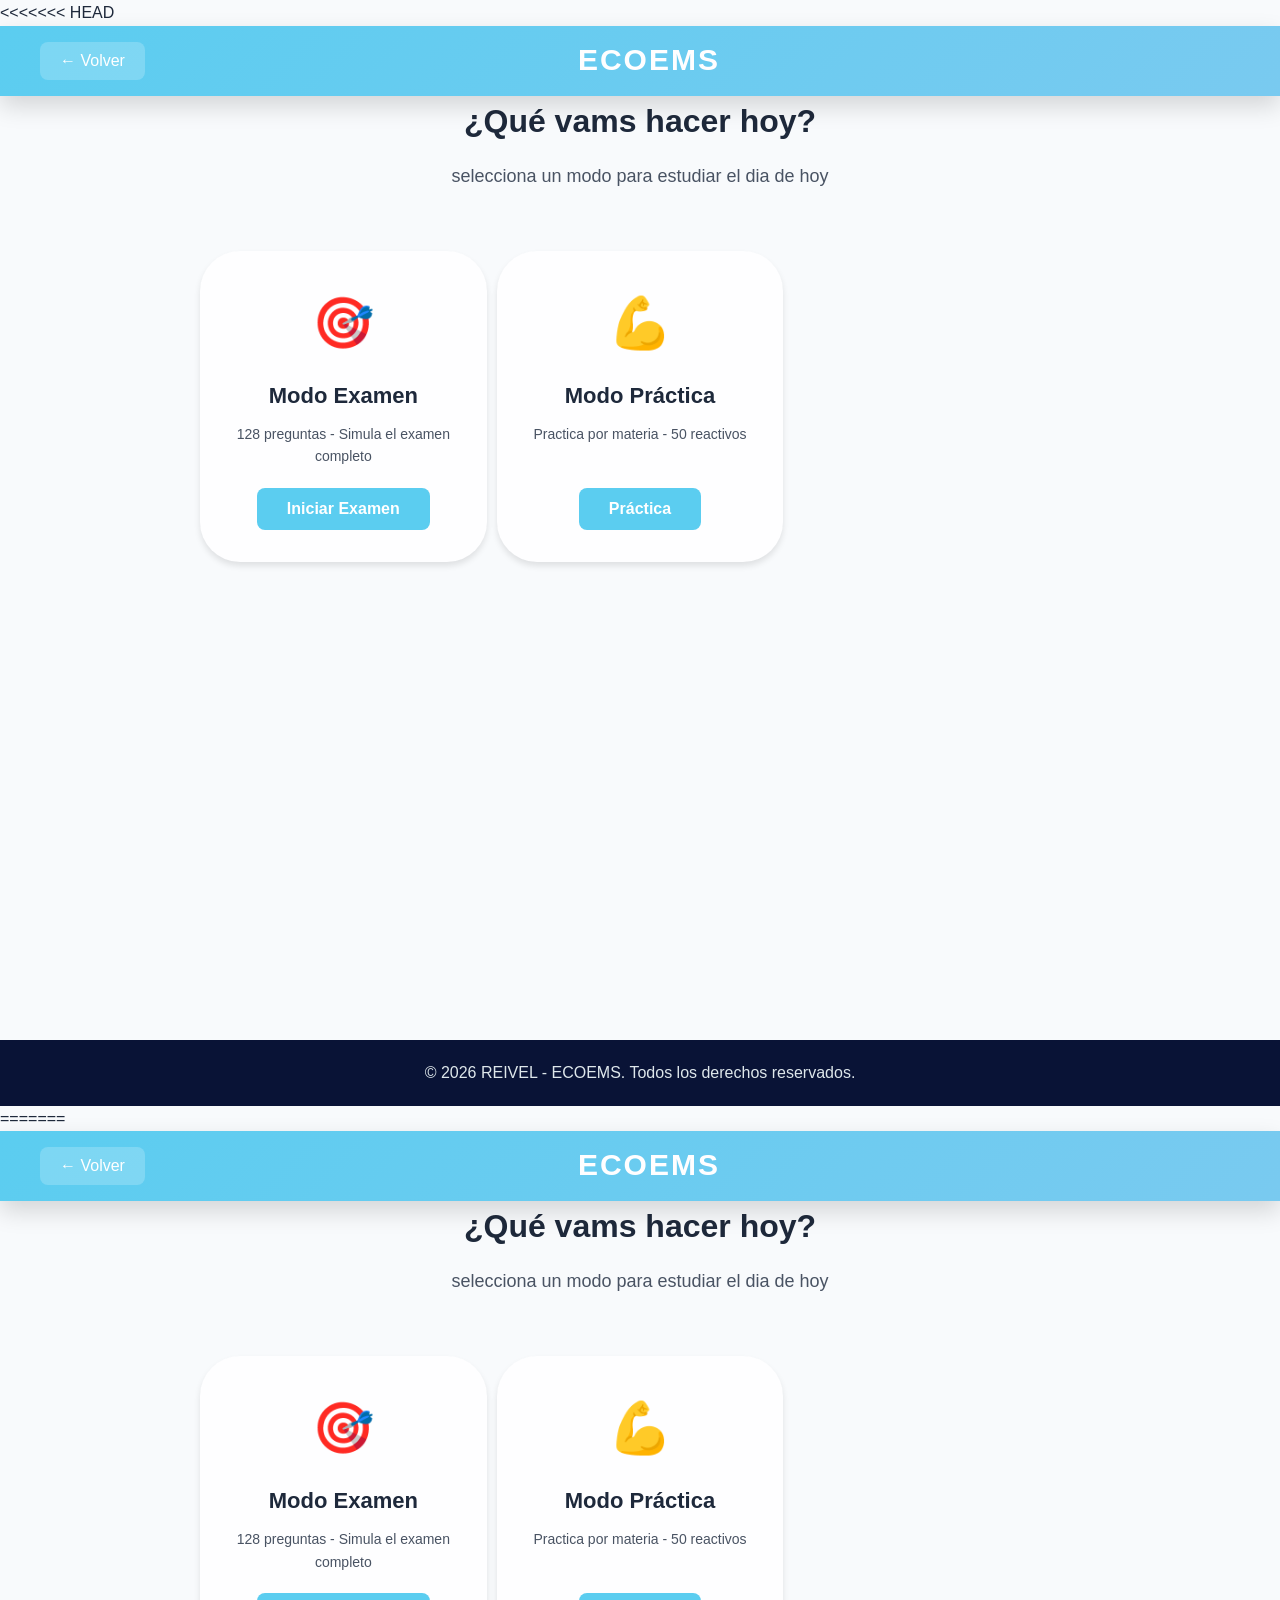
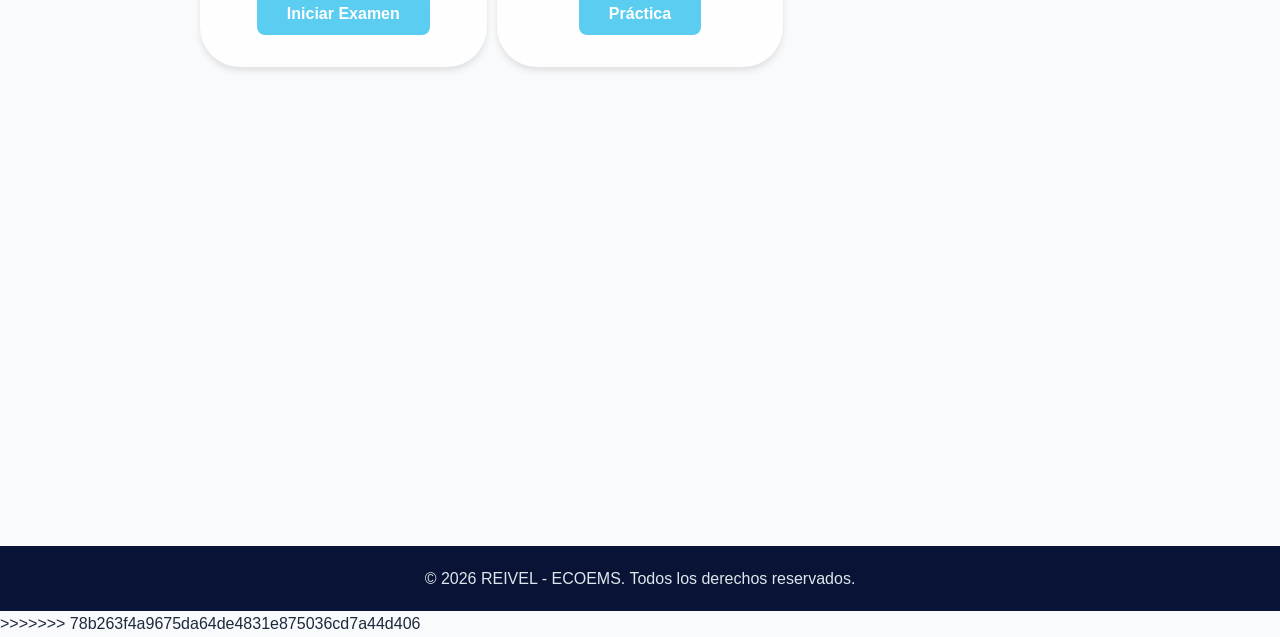
==== commit 6e751779: "subendo proyectocompleto" ====
--- a/ecoems.html
+++ b/ecoems.html
@@ -1,3 +1,4 @@
+<<<<<<< HEAD
 <!DOCTYPE html>
 <html lang="es">
 <head>
@@ -256,3 +257,263 @@
     <script src="js/main.js"></script>
 </body>
 </html>
+=======
+<!DOCTYPE html>
+<html lang="es">
+<head>
+    <meta name="viewport" content="width=device-width, initial-scale=1.0">
+    <meta charset="UTF-8">
+    <meta name="viewport" content="width=device-width, initial-scale=1.0">
+    <title>ECOEMS - REIVEL</title>
+    <link rel="stylesheet" href="css/style.css">
+</head>
+<body>
+    <div class="container">
+        <!-- Header -->
+        <header class="header">
+            <div class="header-content">
+                <button class="btn-back" onclick="navigateTo('index')">← Volver</button>
+                <h1 class="logo">ECOEMS</h1>
+                <div style="width: 80px;"></div>
+            </div>
+        </header>
+        <!-- Modo Selector -->
+            <div id="modeSelector" class="mode-selector">
+                <section class="welcome-section">
+                    <h2>¿Qué vams hacer hoy?</h2>
+                    <p>selecciona un modo para estudiar el dia de hoy</p>
+                </section>
+
+                <div class="cards-grid mode-cards">
+                    <!-- Modo Examen -->
+                    <div class="card mode-card" onclick="startExamMode()">
+                        <div class="card-icon">🎯</div>
+                        <h3>Modo Examen</h3>
+                        <p>128 preguntas - Simula el examen completo</p>
+                        <button class="btn btn-primary">Iniciar Examen</button>
+                    </div>
+
+                    <!-- Modo Práctica -->
+                    <div class="card mode-card" onclick="showPracticeSelector()">
+                        <div class="card-icon">💪</div>
+                        <h3>Modo Práctica</h3>
+                        <p>Practica por materia - 50 reactivos</p>
+                        <button class="btn btn-primary">Práctica</button>
+                    </div>
+                </div>
+            </div>
+
+            <!-- Practice Subject Selector -->
+            <div id="practiceSelector" class="practice-selector hidden">
+                <div class="practice-header">
+                    <button class="btn-back" onclick="showModeSelector()">← Volver</button>
+                <h2>Todas las materias</h2>
+                </div>
+
+                <div class="cards-grid subjects-grid">
+                    <!-- Materias se generarán dinámicamente con JavaScript -->
+                </div>
+            </div>
+
+            <!-- Exam Interface -->
+            <div id="examInterface" class="exam-interface hidden">
+                <!-- Progress Bar -->
+                <div class="exam-progress">
+                    <div class="progress-info">
+                        <span>Pregunta <span id="currentQuestion">1</span> de <span id="totalQuestions">128</span></span>
+                        <span id="progressPercentage">0%</span>
+                    </div>
+                    <div class="progress-bar">
+                        <div id="progressBarFill" class="progress-bar-fill"></div>
+                    </div>
+                </div>
+
+                <!-- Question Container -->
+                <div class="question-container">
+                    <div class="question-header">
+                        <span class="subject-badge" id="subjectBadge"></span>
+                    </div>
+
+                    <div class="question-content">
+                        <h3 id="questionText"></h3>
+
+                        <div class="options-container" id="optionsContainer">
+                            <!-- Options se generarán dinámicamente -->
+                        </div>
+
+                        <!-- Explicación (solo visible en modo revisión) -->
+                        <div id="questionExplanation" class="question-explanation" style="display: none;"></div>
+                    </div>
+
+                    <!-- Navigation -->
+                    <div class="exam-navigation">
+                        <button class="btn btn-secondary" id="prevBtn" onclick="previousQuestion()" disabled>← Anterior</button>
+                        <button class="btn btn-secondary" onclick="showQuestionReview()">Ver preguntas</button>
+                        <button class="btn btn-primary" id="nextBtn" onclick="nextQuestion()">Siguiente →</button>
+                    </div>
+                </div>
+            </div>
+
+            <!-- Practice Interface -->
+            <div id="practiceInterface" class="exam-interface hidden">
+                <!-- Progress Bar -->
+                <div class="exam-progress">
+                    <div class="progress-info">
+                        <span>Pregunta <span id="practiceCurrentQuestion">1</span> de <span id="practiceTotalQuestions">50</span></span>
+                        <span id="practiceProgressPercentage">0%</span>
+                    </div>
+                    <div class="progress-bar">
+                        <div id="practiceProgressBarFill" class="progress-bar-fill"></div>
+                    </div>
+                </div>
+
+                <!-- Question Container -->
+                <div class="question-container">
+                    <div class="question-header">
+                        <span class="subject-badge" id="practiceSubjectBadge"></span>
+                    </div>
+
+                    <div class="question-content">
+                        <h3 id="practiceQuestionText"></h3>
+
+                        <div class="options-container" id="practiceOptionsContainer">
+                            <!-- Options se generarán dinámicamente -->
+                        </div>
+                    </div>
+
+                    <!-- Navigation -->
+                    <div class="exam-navigation">
+                        <button class="btn btn-secondary" id="practicePrevBtn" onclick="previousPracticeQuestion()" disabled>← Anterior</button>
+                        <button class="btn btn-secondary" onclick="showPracticeQuestionReview()">Ver preguntas</button>
+                        <button class="btn btn-primary" id="practiceNextBtn" onclick="nextPracticeQuestion()">Siguiente →</button>
+                    </div>
+                </div>
+            </div>
+
+            <!-- Results Interface -->
+            <div id="resultsInterface" class="results-interface hidden">
+                <div class="results-container">
+                    <h2>Resultados del Examen</h2>
+
+                    <div class="score-display">
+                        <div class="score-circle">
+                            <span id="scoreText"></span>
+                        </div>
+                        <p id="scoreMessage"></p>
+                    </div>
+
+                    <div class="results-details">
+                        <div class="result-stat">
+                            <h4>Correcto</h4>
+                            <p id="correctCount"></p>
+                        </div>
+                        <div class="result-stat">
+                            <h4>Incorrecto</h4>
+                            <p id="incorrectCount"></p>
+                        </div>
+                        <div class="result-stat">
+                            <h4>Sin responder</h4>
+                            <p id="unansweredCount"></p>
+                        </div>
+                    </div>
+
+                    <div class="results-by-subject" id="resultsBySubject">
+                        <!-- Resultados por materia se generarán dinámicamente -->
+                    </div>
+
+                    <div class="results-actions">
+                        <button class="btn btn-secondary" onclick="showModeSelector()">Volver al menú</button>
+                        <button class="btn btn-secondary" onclick="navigateTo('index')">Ir a inicio</button>
+                    </div>
+                </div>
+            </div>
+
+            <!-- Practice Results Interface -->
+            <div id="practiceResultsInterface" class="results-interface hidden">
+                <div class="results-container">
+                    <h2>Resultados de Práctica</h2>
+
+                    <div class="score-display">
+                        <div class="score-circle">
+                            <span id="practiceScoreText"></span>
+                        </div>
+                        <p id="practiceScoreMessage"></p>
+                    </div>
+
+                    <div class="results-details">
+                        <div class="result-stat">
+                            <h4>Correcto</h4>
+                            <p id="practiceCorrectCount"></p>
+                        </div>
+                        <div class="result-stat">
+                            <h4>Incorrecto</h4>
+                            <p id="practiceIncorrectCount"></p>
+                        </div>
+                        <div class="result-stat">
+                            <h4>Sin responder</h4>
+                            <p id="practiceUnansweredCount"></p>
+                        </div>
+                    </div>
+
+                    <div class="results-actions">
+                        <button class="btn btn-primary" onclick="startPracticeMode(currentPracticeSubject)">Intentar de nuevo</button>
+                        <button class="btn btn-secondary" onclick="showPracticeSelector()">Otra materia</button>
+                        <button class="btn btn-secondary" onclick="showModeSelector()">Volver al menú ECOEMS</button>
+                    </div>
+                </div>
+            </div>
+
+            <!-- Question Review Modal -->
+            <div id="questionReviewModal" class="modal hidden">
+                <div class="modal-content">
+                    <div class="modal-header">
+                        <h3>Revisión de Preguntas</h3>
+                        <button class="btn-close" onclick="closeQuestionReview()">×</button>
+                    </div>
+                    <div class="modal-body">
+                        <div class="question-review-list" id="questionReviewList">
+                            <!-- Questions se generarán dinámicamente -->
+                        </div>
+                    </div>
+                    <div class="modal-footer">
+                        <button class="btn btn-primary" onclick="closeQuestionReview()">Cerrar</button>
+                    </div>
+                </div>
+            </div>
+
+            <!-- Practice Question Review Modal -->
+            <div id="practiceQuestionReviewModal" class="modal hidden">
+                <div class="modal-content">
+                    <div class="modal-header">
+                        <h3>Revisión de Preguntas</h3>
+                        <button class="btn-close" onclick="closePracticeQuestionReview()">×</button>
+                    </div>
+                    <div class="modal-body">
+                        <div class="question-review-list" id="practiceQuestionReviewList">
+                            <!-- Questions se generarán dinámicamente -->
+                        </div>
+                    </div>
+                    <div class="modal-footer">
+                        <button class="btn btn-primary" onclick="closePracticeQuestionReview()">Cerrar</button>
+                    </div>
+                </div>
+            </div>
+        </main>
+
+        <!-- Footer -->
+        <footer class="footer">
+            <p>&copy; 2026 REIVEL - ECOEMS. Todos los derechos reservados.</p>
+        </footer>
+    </div>
+
+    <!-- Scripts -->
+    <script src="data/subjects.js"></script>
+    <script src="data/exam-questions.js"></script>
+    <script src="data/practice-questions.js"></script>
+    <script src="js/utils.js"></script>
+    <script src="js/exam-mode.js"></script>
+    <script src="js/practice-mode.js"></script>
+    <script src="js/main.js"></script>
+</body>
+</html>
+>>>>>>> 78b263f4a9675da64de4831e875036cd7a44d406
--- a/css/style.css
+++ b/css/style.css
@@ -1345,4 +1345,8 @@
 }
 body {
   user-select: none;
-}+<<<<<<< HEAD
+}
+=======
+}
+>>>>>>> 78b263f4a9675da64de4831e875036cd7a44d406
--- a/css/style.css
+++ b/css/style.css
@@ -1345,4 +1345,8 @@
 }
 body {
   user-select: none;
-}+<<<<<<< HEAD
+}
+=======
+}
+>>>>>>> 78b263f4a9675da64de4831e875036cd7a44d406
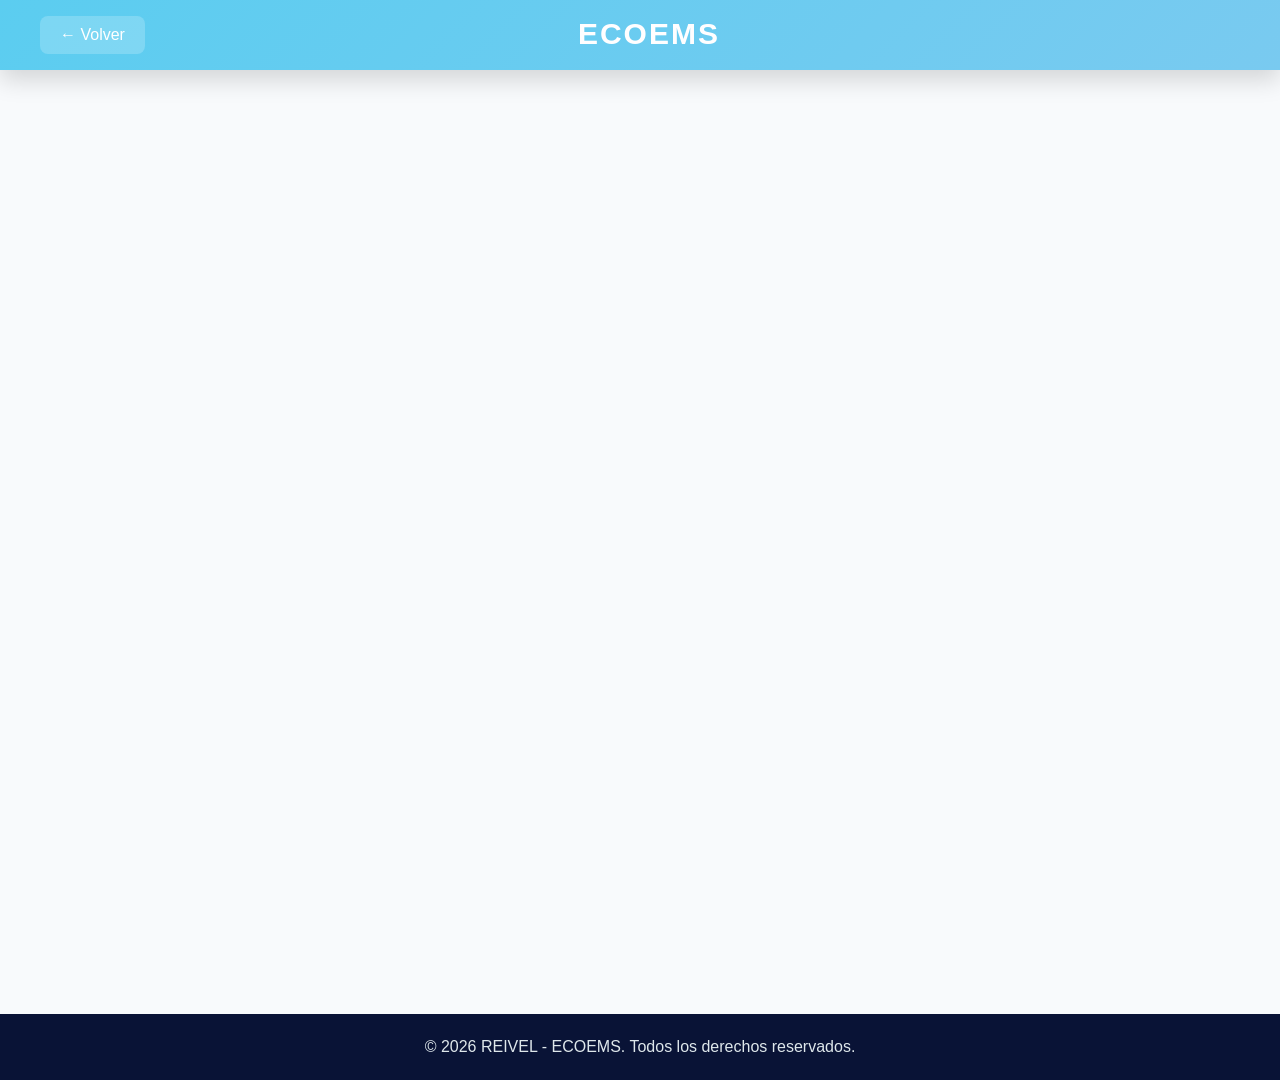
==== commit 074f4513: "Arregle archivos duplicados del merge" ====
--- a/ecoems.html
+++ b/ecoems.html
@@ -1,4 +1,3 @@
-<<<<<<< HEAD
 <!DOCTYPE html>
 <html lang="es">
 <head>
@@ -256,264 +255,4 @@
     <script src="js/practice-mode.js"></script>
     <script src="js/main.js"></script>
 </body>
-</html>
-=======
-<!DOCTYPE html>
-<html lang="es">
-<head>
-    <meta name="viewport" content="width=device-width, initial-scale=1.0">
-    <meta charset="UTF-8">
-    <meta name="viewport" content="width=device-width, initial-scale=1.0">
-    <title>ECOEMS - REIVEL</title>
-    <link rel="stylesheet" href="css/style.css">
-</head>
-<body>
-    <div class="container">
-        <!-- Header -->
-        <header class="header">
-            <div class="header-content">
-                <button class="btn-back" onclick="navigateTo('index')">← Volver</button>
-                <h1 class="logo">ECOEMS</h1>
-                <div style="width: 80px;"></div>
-            </div>
-        </header>
-        <!-- Modo Selector -->
-            <div id="modeSelector" class="mode-selector">
-                <section class="welcome-section">
-                    <h2>¿Qué vams hacer hoy?</h2>
-                    <p>selecciona un modo para estudiar el dia de hoy</p>
-                </section>
-
-                <div class="cards-grid mode-cards">
-                    <!-- Modo Examen -->
-                    <div class="card mode-card" onclick="startExamMode()">
-                        <div class="card-icon">🎯</div>
-                        <h3>Modo Examen</h3>
-                        <p>128 preguntas - Simula el examen completo</p>
-                        <button class="btn btn-primary">Iniciar Examen</button>
-                    </div>
-
-                    <!-- Modo Práctica -->
-                    <div class="card mode-card" onclick="showPracticeSelector()">
-                        <div class="card-icon">💪</div>
-                        <h3>Modo Práctica</h3>
-                        <p>Practica por materia - 50 reactivos</p>
-                        <button class="btn btn-primary">Práctica</button>
-                    </div>
-                </div>
-            </div>
-
-            <!-- Practice Subject Selector -->
-            <div id="practiceSelector" class="practice-selector hidden">
-                <div class="practice-header">
-                    <button class="btn-back" onclick="showModeSelector()">← Volver</button>
-                <h2>Todas las materias</h2>
-                </div>
-
-                <div class="cards-grid subjects-grid">
-                    <!-- Materias se generarán dinámicamente con JavaScript -->
-                </div>
-            </div>
-
-            <!-- Exam Interface -->
-            <div id="examInterface" class="exam-interface hidden">
-                <!-- Progress Bar -->
-                <div class="exam-progress">
-                    <div class="progress-info">
-                        <span>Pregunta <span id="currentQuestion">1</span> de <span id="totalQuestions">128</span></span>
-                        <span id="progressPercentage">0%</span>
-                    </div>
-                    <div class="progress-bar">
-                        <div id="progressBarFill" class="progress-bar-fill"></div>
-                    </div>
-                </div>
-
-                <!-- Question Container -->
-                <div class="question-container">
-                    <div class="question-header">
-                        <span class="subject-badge" id="subjectBadge"></span>
-                    </div>
-
-                    <div class="question-content">
-                        <h3 id="questionText"></h3>
-
-                        <div class="options-container" id="optionsContainer">
-                            <!-- Options se generarán dinámicamente -->
-                        </div>
-
-                        <!-- Explicación (solo visible en modo revisión) -->
-                        <div id="questionExplanation" class="question-explanation" style="display: none;"></div>
-                    </div>
-
-                    <!-- Navigation -->
-                    <div class="exam-navigation">
-                        <button class="btn btn-secondary" id="prevBtn" onclick="previousQuestion()" disabled>← Anterior</button>
-                        <button class="btn btn-secondary" onclick="showQuestionReview()">Ver preguntas</button>
-                        <button class="btn btn-primary" id="nextBtn" onclick="nextQuestion()">Siguiente →</button>
-                    </div>
-                </div>
-            </div>
-
-            <!-- Practice Interface -->
-            <div id="practiceInterface" class="exam-interface hidden">
-                <!-- Progress Bar -->
-                <div class="exam-progress">
-                    <div class="progress-info">
-                        <span>Pregunta <span id="practiceCurrentQuestion">1</span> de <span id="practiceTotalQuestions">50</span></span>
-                        <span id="practiceProgressPercentage">0%</span>
-                    </div>
-                    <div class="progress-bar">
-                        <div id="practiceProgressBarFill" class="progress-bar-fill"></div>
-                    </div>
-                </div>
-
-                <!-- Question Container -->
-                <div class="question-container">
-                    <div class="question-header">
-                        <span class="subject-badge" id="practiceSubjectBadge"></span>
-                    </div>
-
-                    <div class="question-content">
-                        <h3 id="practiceQuestionText"></h3>
-
-                        <div class="options-container" id="practiceOptionsContainer">
-                            <!-- Options se generarán dinámicamente -->
-                        </div>
-                    </div>
-
-                    <!-- Navigation -->
-                    <div class="exam-navigation">
-                        <button class="btn btn-secondary" id="practicePrevBtn" onclick="previousPracticeQuestion()" disabled>← Anterior</button>
-                        <button class="btn btn-secondary" onclick="showPracticeQuestionReview()">Ver preguntas</button>
-                        <button class="btn btn-primary" id="practiceNextBtn" onclick="nextPracticeQuestion()">Siguiente →</button>
-                    </div>
-                </div>
-            </div>
-
-            <!-- Results Interface -->
-            <div id="resultsInterface" class="results-interface hidden">
-                <div class="results-container">
-                    <h2>Resultados del Examen</h2>
-
-                    <div class="score-display">
-                        <div class="score-circle">
-                            <span id="scoreText"></span>
-                        </div>
-                        <p id="scoreMessage"></p>
-                    </div>
-
-                    <div class="results-details">
-                        <div class="result-stat">
-                            <h4>Correcto</h4>
-                            <p id="correctCount"></p>
-                        </div>
-                        <div class="result-stat">
-                            <h4>Incorrecto</h4>
-                            <p id="incorrectCount"></p>
-                        </div>
-                        <div class="result-stat">
-                            <h4>Sin responder</h4>
-                            <p id="unansweredCount"></p>
-                        </div>
-                    </div>
-
-                    <div class="results-by-subject" id="resultsBySubject">
-                        <!-- Resultados por materia se generarán dinámicamente -->
-                    </div>
-
-                    <div class="results-actions">
-                        <button class="btn btn-secondary" onclick="showModeSelector()">Volver al menú</button>
-                        <button class="btn btn-secondary" onclick="navigateTo('index')">Ir a inicio</button>
-                    </div>
-                </div>
-            </div>
-
-            <!-- Practice Results Interface -->
-            <div id="practiceResultsInterface" class="results-interface hidden">
-                <div class="results-container">
-                    <h2>Resultados de Práctica</h2>
-
-                    <div class="score-display">
-                        <div class="score-circle">
-                            <span id="practiceScoreText"></span>
-                        </div>
-                        <p id="practiceScoreMessage"></p>
-                    </div>
-
-                    <div class="results-details">
-                        <div class="result-stat">
-                            <h4>Correcto</h4>
-                            <p id="practiceCorrectCount"></p>
-                        </div>
-                        <div class="result-stat">
-                            <h4>Incorrecto</h4>
-                            <p id="practiceIncorrectCount"></p>
-                        </div>
-                        <div class="result-stat">
-                            <h4>Sin responder</h4>
-                            <p id="practiceUnansweredCount"></p>
-                        </div>
-                    </div>
-
-                    <div class="results-actions">
-                        <button class="btn btn-primary" onclick="startPracticeMode(currentPracticeSubject)">Intentar de nuevo</button>
-                        <button class="btn btn-secondary" onclick="showPracticeSelector()">Otra materia</button>
-                        <button class="btn btn-secondary" onclick="showModeSelector()">Volver al menú ECOEMS</button>
-                    </div>
-                </div>
-            </div>
-
-            <!-- Question Review Modal -->
-            <div id="questionReviewModal" class="modal hidden">
-                <div class="modal-content">
-                    <div class="modal-header">
-                        <h3>Revisión de Preguntas</h3>
-                        <button class="btn-close" onclick="closeQuestionReview()">×</button>
-                    </div>
-                    <div class="modal-body">
-                        <div class="question-review-list" id="questionReviewList">
-                            <!-- Questions se generarán dinámicamente -->
-                        </div>
-                    </div>
-                    <div class="modal-footer">
-                        <button class="btn btn-primary" onclick="closeQuestionReview()">Cerrar</button>
-                    </div>
-                </div>
-            </div>
-
-            <!-- Practice Question Review Modal -->
-            <div id="practiceQuestionReviewModal" class="modal hidden">
-                <div class="modal-content">
-                    <div class="modal-header">
-                        <h3>Revisión de Preguntas</h3>
-                        <button class="btn-close" onclick="closePracticeQuestionReview()">×</button>
-                    </div>
-                    <div class="modal-body">
-                        <div class="question-review-list" id="practiceQuestionReviewList">
-                            <!-- Questions se generarán dinámicamente -->
-                        </div>
-                    </div>
-                    <div class="modal-footer">
-                        <button class="btn btn-primary" onclick="closePracticeQuestionReview()">Cerrar</button>
-                    </div>
-                </div>
-            </div>
-        </main>
-
-        <!-- Footer -->
-        <footer class="footer">
-            <p>&copy; 2026 REIVEL - ECOEMS. Todos los derechos reservados.</p>
-        </footer>
-    </div>
-
-    <!-- Scripts -->
-    <script src="data/subjects.js"></script>
-    <script src="data/exam-questions.js"></script>
-    <script src="data/practice-questions.js"></script>
-    <script src="js/utils.js"></script>
-    <script src="js/exam-mode.js"></script>
-    <script src="js/practice-mode.js"></script>
-    <script src="js/main.js"></script>
-</body>
-</html>
->>>>>>> 78b263f4a9675da64de4831e875036cd7a44d406
+</html>
--- a/css/style.css
+++ b/css/style.css
@@ -1345,8 +1345,4 @@
 }
 body {
   user-select: none;
-<<<<<<< HEAD
-}
-=======
-}
->>>>>>> 78b263f4a9675da64de4831e875036cd7a44d406
+}
